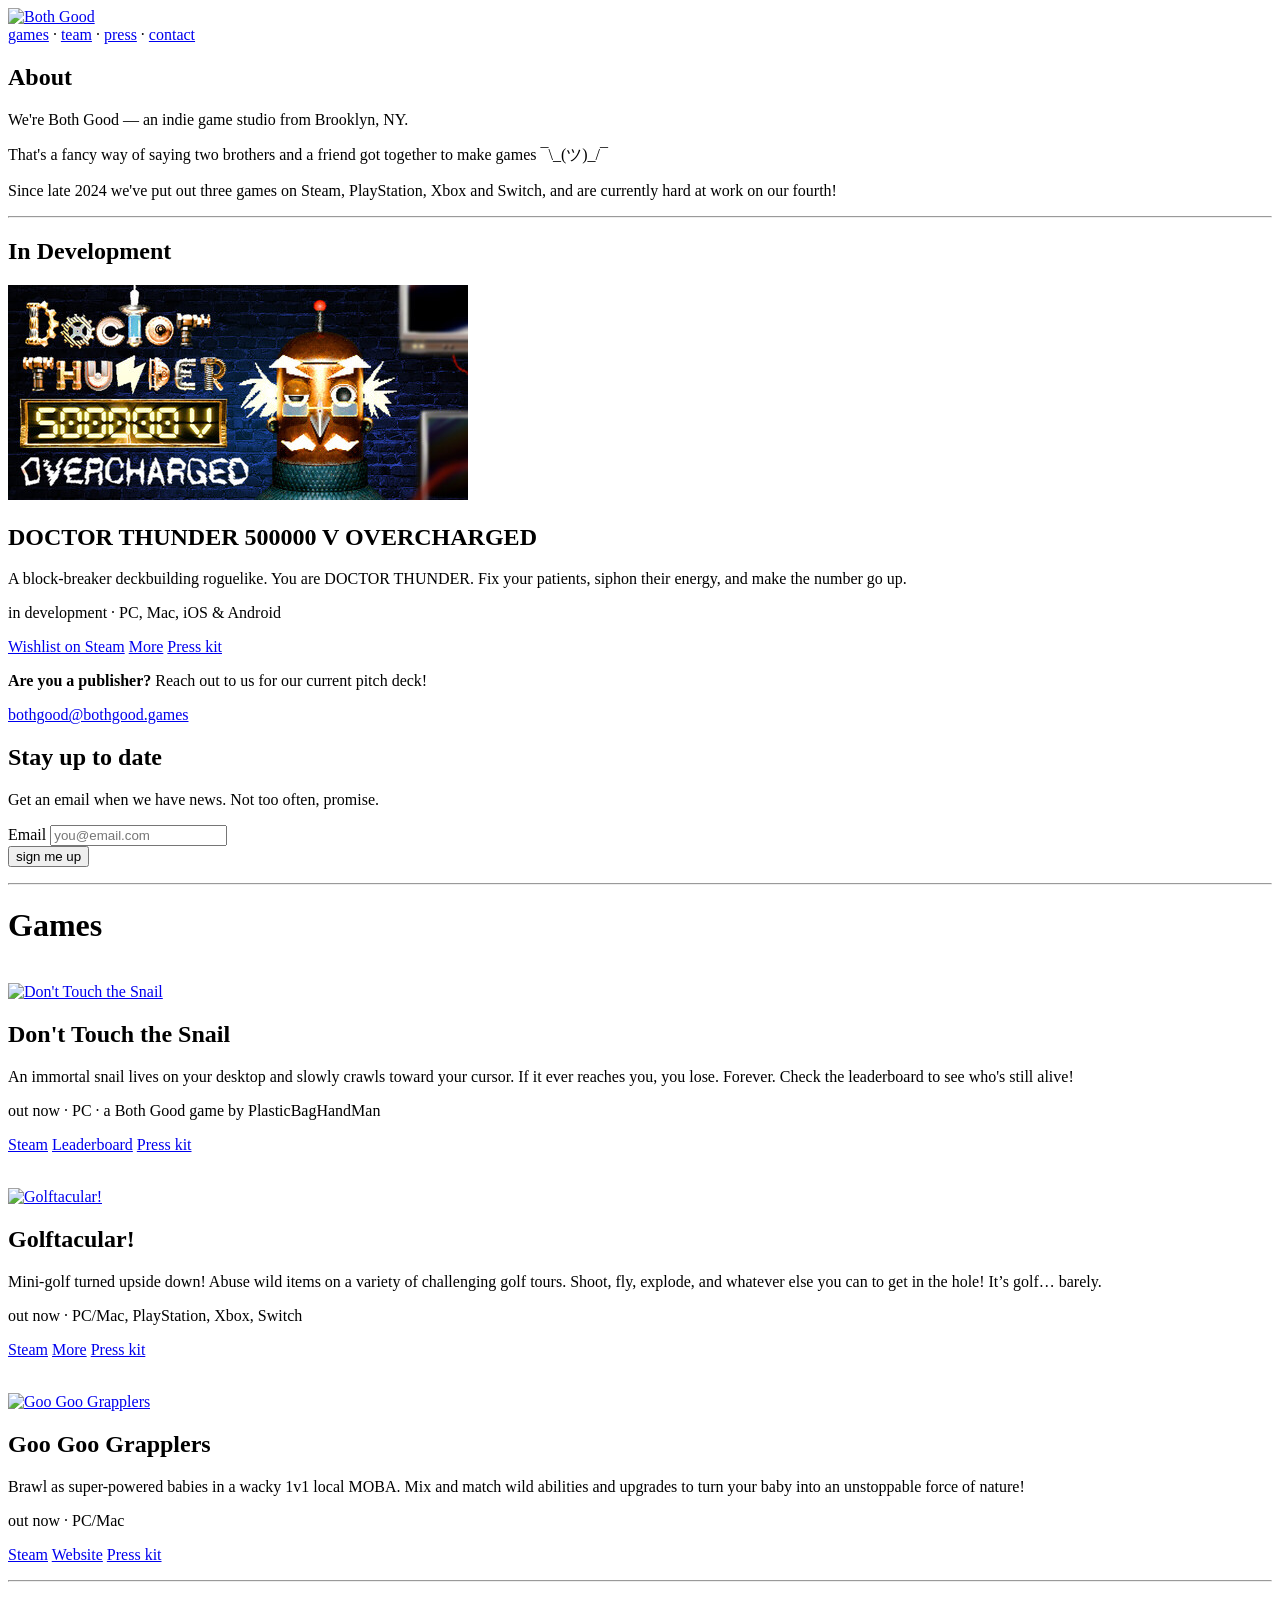
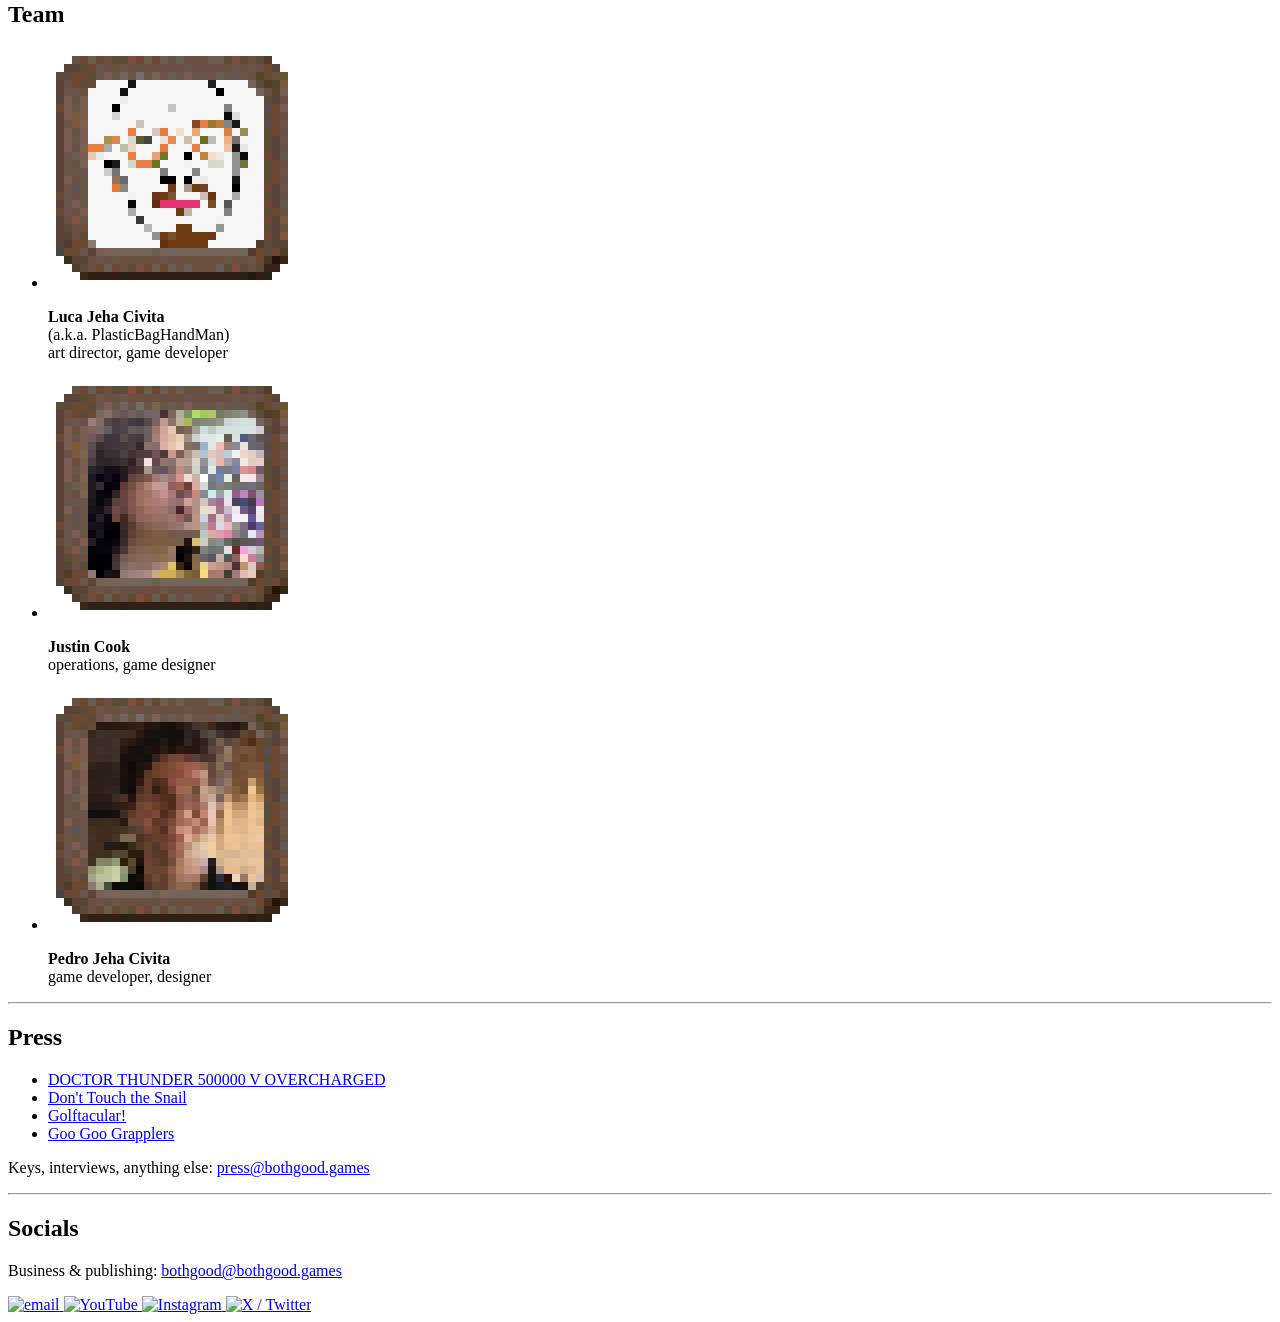
==== index.html @ 051809b6 "Flesh out homepage for publishers - In Development section for DOCTOR THUNDER with publisher pitch d" ====
<!DOCTYPE html>
<html lang="en">
<head>

    <meta charset="UTF-8">
    <meta name="viewport" content="width=device-width, initial-scale=1.0">
    <title>BOTH GOOD</title>
    <meta name="description" content="Both Good is an indie game studio from Brooklyn, NY. Creators of Don&#x27;t Touch the Snail, Golftacular! and Goo Goo Grapplers, now working on DOCTOR THUNDER 500000 V OVERCHARGED.">
    <!-- link preview tags (Discord, Slack, iMessage, X, email...) -->
    <meta property="og:type" content="website">
    <meta property="og:site_name" content="Both Good">
    <meta property="og:title" content="Both Good">
    <meta property="og:description" content="Both Good is an indie game studio from Brooklyn, NY. Creators of Don&#x27;t Touch the Snail, Golftacular! and Goo Goo Grapplers, now working on DOCTOR THUNDER 500000 V OVERCHARGED.">
    <meta property="og:url" content="https://www.bothgood.games/">
    <meta property="og:image" content="https://www.bothgood.games/doctor-thunder/assets/keyart.jpg">
    <meta property="og:image:width" content="1280">
    <meta property="og:image:height" content="720">
    <meta name="twitter:card" content="summary_large_image">
    <link rel="stylesheet" href="style.css?v=4">

    <link rel="preconnect" href="https://fonts.googleapis.com">
    <link rel="preconnect" href="https://fonts.gstatic.com" crossorigin>
    <link href="https://fonts.googleapis.com/css2?family=Barrio&family=Syne+Mono&display=swap" rel="stylesheet">

    <script src="index.js?v=2"></script>
    <script src="jigglyText.js?v=3"></script>
    <script src="signup.js?v=2"></script>

    <link rel="icon" type="image/png" href="/favicon-96x96.png" sizes="96x96" />
    <link rel="icon" type="image/svg+xml" href="/favicon.svg" />
    <link rel="shortcut icon" href="/favicon.ico" />
    <link rel="apple-touch-icon" sizes="180x180" href="/apple-touch-icon.png" />
    <link rel="manifest" href="/site.webmanifest" />
</head>
<body>
    <header>
        <a href="index.html"><img src="imgs/BG logo.png" class="logo" alt="Both Good" draggable="false"></a>
        <nav class="site-nav">
            <a href="#games">games</a> ·
            <a href="#team">team</a> ·
            <a href="#press">press</a> ·
            <a href="#contact">contact</a>
        </nav>
    </header>
    <div class="container">
        <main>
            <section class="about">
                <h1>About</h1>
                <p>We're Both Good — an indie game studio from Brooklyn, NY.</p>
                <p>That's a fancy way of saying two brothers and a friend got together to make games ¯\_(ツ)_/¯</p>
                <p>Since late 2024 we've put out three games on Steam, PlayStation, Xbox and Switch, and are currently hard at work on our fourth!</p>
            </section>

            <hr>

            <!-- ============ IN DEVELOPMENT ============ -->
            <section class="game" id="doctor-thunder">
                <h1>In Development</h1>

                <!-- Using the Steam header for now. For the layered hover effect like the
                     other games, add imgs/DT_Bot.png + imgs/DT_Top.png and use a back/front pair. -->
                <div class="image-stack">
                    <div class="image front">
                        <a href="doctor-thunder/"><img src="imgs/DT_header.jpg" class="wide framed" alt="DOCTOR THUNDER 500000 V OVERCHARGED" draggable="false"></a>
                    </div>
                </div>

                <h2 class="game-title">DOCTOR THUNDER 500000 V OVERCHARGED</h2>
                <p class="game-blurb">
                    A block-breaker deckbuilding roguelike. You are DOCTOR THUNDER.
                    Fix your patients, siphon their energy, and make the number go up.
                </p>
                <p class="game-meta">in development · PC, Mac, iOS &amp; Android</p>
                <p class="links">
                    <a href="https://store.steampowered.com/app/4509940/DOCTOR_THUNDER_500000_V_OVERCHARGED?utm_source=BGwebsite&utm_medium=home">Wishlist on Steam</a>
                    <a href="doctor-thunder/">More</a>
                    <a href="doctor-thunder/presskit.html">Press kit</a>
                </p>

                <div class="note-box">
                    <p><b>Are you a publisher?</b> Reach out to us for our current pitch deck!</p>
                    <p><a href="mailto:bothgood@bothgood.games?subject=DOCTOR%20THUNDER%20pitch%20deck">bothgood@bothgood.games</a></p>
                </div>
            </section>

            <section class="signup-section">
                <h2>Stay up to date</h2>
                <p>Get an email when we have news. Not too often, promise.</p>
                <form class="signup" action="https://assets.mailerlite.com/jsonp/1327539/forms/204511100450899014/subscribe" method="post">
                    <label for="signup-email-home" class="visually-hidden">Email</label>
                    <input id="signup-email-home" type="email" name="fields[email]" placeholder="you@email.com" required autocomplete="email">
                    <div class="captcha-slot"></div>
                    <button type="submit">sign me up</button>
                    <p class="signup-status" aria-live="polite"></p>
                </form>
            </section>

            <hr>

            <!-- ============ GAMES ============ -->
            <h1 id="games">Games</h1>

            <section class="game">
                <div class="image-stack">
                    <div class="image back">
                        <a href="snail/"><img src="imgs/Snail_Bot.png" alt="" draggable="false"></a>
                    </div>
                    <div class="image front">
                        <a href="snail/"><img src="imgs/Snail_Top.png" class="wide" alt="Don't Touch the Snail" draggable="false"></a>
                    </div>
                </div>
                <h2 class="game-title">Don't Touch the Snail</h2>
                <p class="game-blurb">
                    An immortal snail lives on your desktop and slowly crawls toward your
                    cursor. If it ever reaches you, you lose. Forever. Check the leaderboard
                    to see who's still alive!
                </p>
                <p class="game-meta">out now · PC · a Both Good game by PlasticBagHandMan</p>
                <p class="links">
                    <a href="https://store.steampowered.com/app/4149320/Dont_Touch_the_Snail?utm_source=BGwebsite&utm_medium=home">Steam</a>
                    <a href="snail/">Leaderboard</a>
                    <a href="snail/press/">Press kit</a>
                </p>
            </section>

            <section class="game">
                <div class="image-stack">
                    <div class="image back">
                        <a href="golf/"><img src="imgs/Golftacular_Bot.png" alt="" draggable="false"></a>
                    </div>
                    <div class="image front">
                        <a href="golf/"><img src="imgs/Golf_Top.png" alt="Golftacular!" draggable="false"></a>
                    </div>
                </div>
                <h2 class="game-title">Golftacular!</h2>
                <p class="game-blurb">
                    Mini-golf turned upside down! Abuse wild items on a variety of challenging
                    golf tours. Shoot, fly, explode, and whatever else you can to get in the
                    hole! It’s golf… barely.
                </p>
                <p class="game-meta">out now · PC/Mac, PlayStation, Xbox, Switch</p>
                <p class="links">
                    <a href="https://store.steampowered.com/app/3744510/Golftacular?utm_source=BGwebsite&utm_medium=home">Steam</a>
                    <a href="golf/">More</a>
                    <a href="golf/presskit.html">Press kit</a>
                </p>
            </section>

            <section class="game">
                <div class="image-stack">
                    <div class="image back">
                        <a href="https://www.googoograpplers.com/"><img src="imgs/GGG_Bot.png" alt="" draggable="false"></a>
                    </div>
                    <div class="image front">
                        <a href="https://www.googoograpplers.com/"><img src="imgs/GGG_Top.png" alt="Goo Goo Grapplers" draggable="false"></a>
                    </div>
                </div>
                <h2 class="game-title">Goo Goo Grapplers</h2>
                <p class="game-blurb">
                    Brawl as super-powered babies in a wacky 1v1 local MOBA. Mix and match
                    wild abilities and upgrades to turn your baby into an unstoppable force
                    of nature!
                </p>
                <p class="game-meta">out now · PC/Mac</p>
                <p class="links">
                    <a href="https://store.steampowered.com/app/3316660/Goo_Goo_Grapplers?utm_source=BGwebsite&utm_medium=home">Steam</a>
                    <a href="https://www.googoograpplers.com/">Website</a>
                    <a href="https://www.googoograpplers.com/GGG_presskit/presskit">Press kit</a>
                </p>
            </section>

            <hr>

            <!-- ============ TEAM ============ -->
            <section class="team" id="team">
                <h1>Team</h1>
                <ul class="team-list">
                    <li>
                        <img src="imgs/team/luca.png?v=2" alt="Luca Jeha Civita">
                        <p><b>Luca Jeha Civita</b><br><span class="aka">(a.k.a. PlasticBagHandMan)</span><br><span class="aka">art director, game developer</span></p>
                    </li>
                    <li>
                        <img src="imgs/team/jessie.png?v=2" alt="Justin Cook">
                        <p><b>Justin Cook</b><br><span class="aka">operations, game designer</span></p>
                    </li>
                    <li>
                        <img src="imgs/team/pedro.png?v=2" alt="Pedro Jeha Civita">
                        <p><b>Pedro Jeha Civita</b><br><span class="aka">game developer, designer</span></p>
                    </li>
                </ul>

            </section>

            <hr>

            <!-- ============ PRESS ============ -->
            <section class="press" id="press">
                <h1>Press</h1>
                <ul class="plain-list">
                    <li><a href="doctor-thunder/presskit.html">DOCTOR THUNDER 500000 V OVERCHARGED</a></li>
                    <li><a href="snail/press/">Don't Touch the Snail</a></li>
                    <li><a href="golf/presskit.html">Golftacular!</a></li>
                    <li><a href="https://www.googoograpplers.com/GGG_presskit/presskit">Goo Goo Grapplers</a></li>
                </ul>
                <p>Keys, interviews, anything else: <a href="mailto:press@bothgood.games">press@bothgood.games</a></p>
            </section>

            <hr>

            <!-- ============ CONTACT ============ -->
            <section id="contact">
                <h1>Socials</h1>
                <p>Business &amp; publishing: <a href="mailto:bothgood@bothgood.games">bothgood@bothgood.games</a></p>
                <div class="social-icons">
                    <a href="mailto:bothgood@bothgood.games">
                        <img src="imgs/Mail_icon.png" alt="email">
                    </a>
                    <a href="https://www.youtube.com/@BothGoodGames">
                        <img src="imgs/YoutubeIcon.png" alt="YouTube">
                    </a>
                    <a href="https://www.instagram.com/bothgoodgames/">
                        <img src="imgs/igIgon.png" alt="Instagram">
                    </a>
                    <a href="https://www.x.com/BothGoodGames">
                        <img src="imgs/XIcon.png" alt="X / Twitter">
                    </a>
                </div>
            </section>
        </main>
    </div>
</body>
</html>
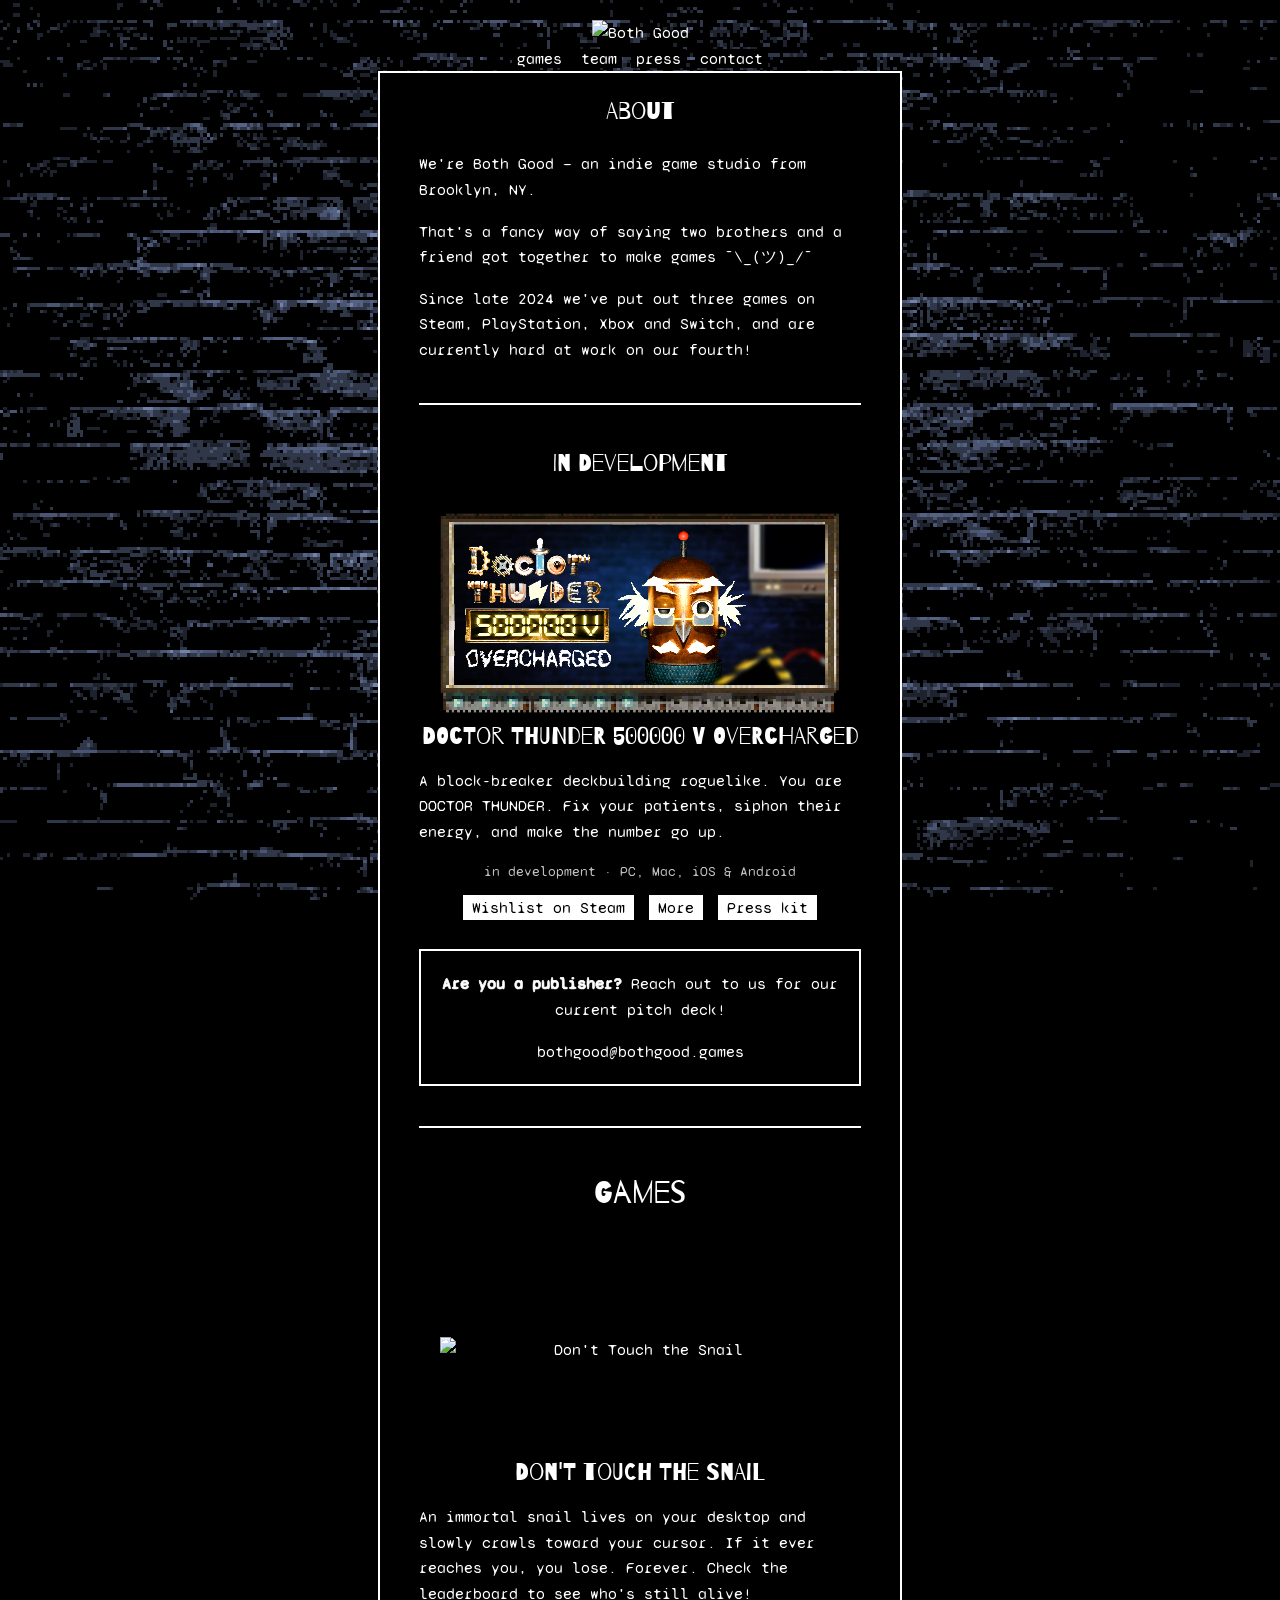
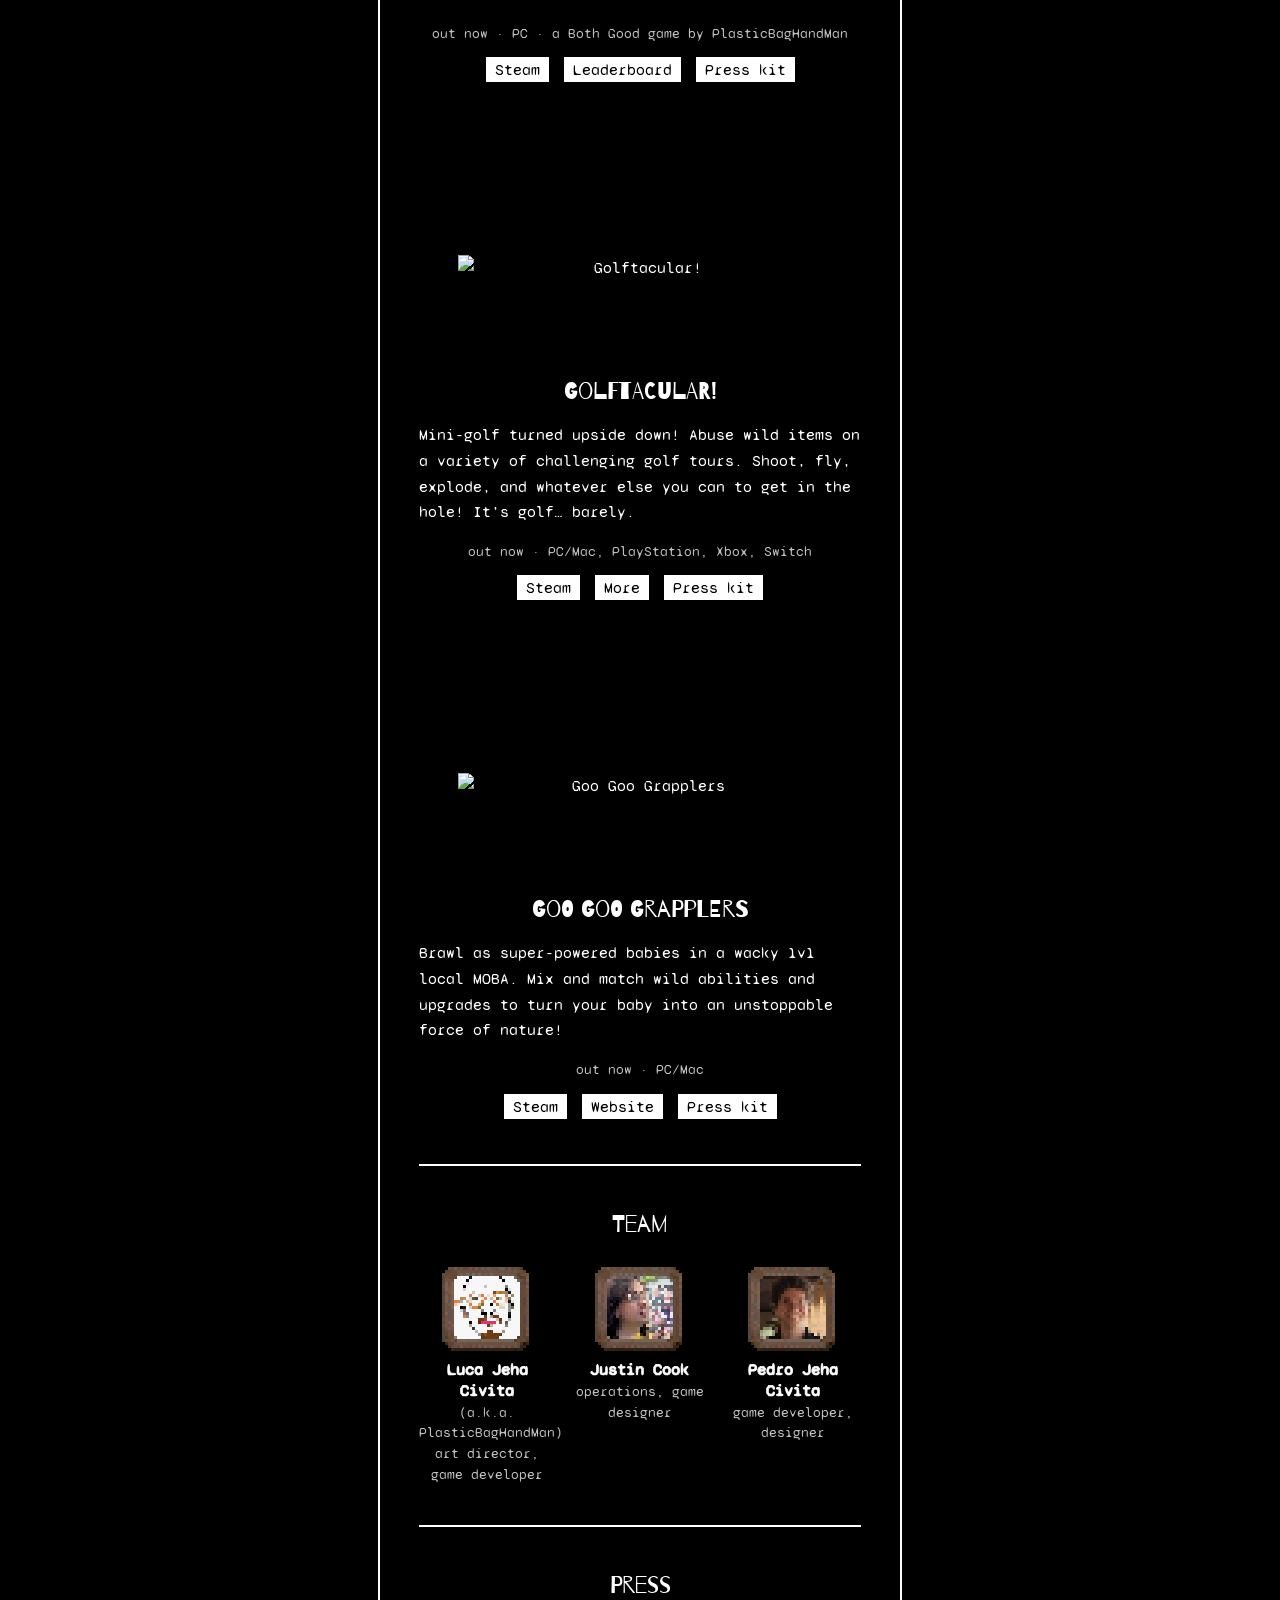
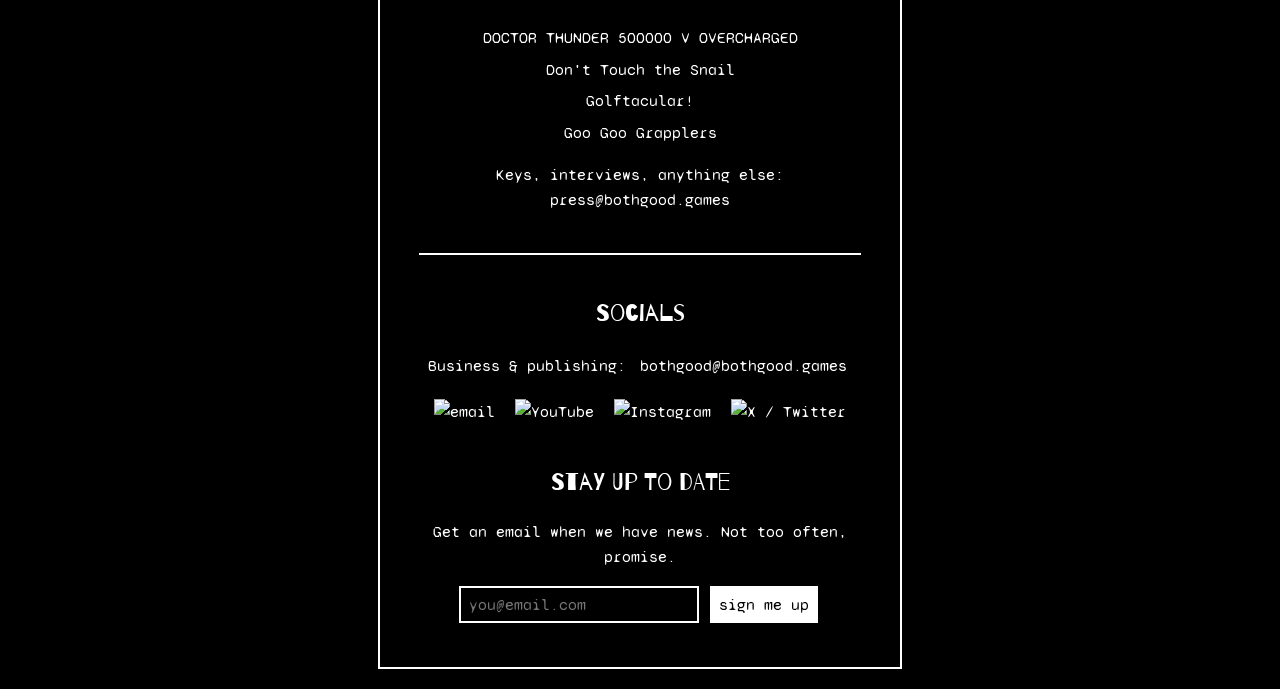
==== commit e49625d2: "Update homepage header, Doctor Thunder widget and signup placement" ====
--- a/index.html
+++ b/index.html
@@ -16,13 +16,14 @@
     <meta property="og:image:width" content="1280">
     <meta property="og:image:height" content="720">
     <meta name="twitter:card" content="summary_large_image">
-    <link rel="stylesheet" href="style.css?v=4">
+    <link rel="stylesheet" href="header.css?v=2">
+    <link rel="stylesheet" href="style.css?v=7">
 
     <link rel="preconnect" href="https://fonts.googleapis.com">
     <link rel="preconnect" href="https://fonts.gstatic.com" crossorigin>
     <link href="https://fonts.googleapis.com/css2?family=Barrio&family=Syne+Mono&display=swap" rel="stylesheet">
 
-    <script src="index.js?v=2"></script>
+    <script src="index.js?v=3"></script>
     <script src="jigglyText.js?v=3"></script>
     <script src="signup.js?v=2"></script>
 
@@ -33,12 +34,12 @@
     <link rel="manifest" href="/site.webmanifest" />
 </head>
 <body>
-    <header>
-        <a href="index.html"><img src="imgs/BG logo.png" class="logo" alt="Both Good" draggable="false"></a>
+    <header class="site-header">
+        <a href="./"><img src="imgs/BG logo.png" class="logo" alt="Both Good" draggable="false"></a>
         <nav class="site-nav">
-            <a href="#games">games</a> ·
-            <a href="#team">team</a> ·
-            <a href="#press">press</a> ·
+            <a href="#games">games</a>
+            <a href="#team">team</a>
+            <a href="#press">press</a>
             <a href="#contact">contact</a>
         </nav>
     </header>
@@ -57,11 +58,13 @@
             <section class="game" id="doctor-thunder">
                 <h1>In Development</h1>
 
-                <!-- Using the Steam header for now. For the layered hover effect like the
-                     other games, add imgs/DT_Bot.png + imgs/DT_Top.png and use a back/front pair. -->
-                <div class="image-stack">
-                    <div class="image front">
-                        <a href="doctor-thunder/"><img src="imgs/DT_header.jpg" class="wide framed" alt="DOCTOR THUNDER 500000 V OVERCHARGED" draggable="false"></a>
+                <div class="image-stack">
+                    <!-- art behind, monitor frame on top -->
+                    <div class="image back">
+                        <a href="doctor-thunder/"><img src="imgs/DT_Top.png" class="wide" alt="DOCTOR THUNDER 500000 V OVERCHARGED" draggable="false"></a>
+                    </div>
+                    <div class="image front">
+                        <a href="doctor-thunder/"><img src="imgs/DT_Bot.png" class="wide" alt="" draggable="false"></a>
                     </div>
                 </div>
 
@@ -81,18 +84,6 @@
                     <p><b>Are you a publisher?</b> Reach out to us for our current pitch deck!</p>
                     <p><a href="mailto:bothgood@bothgood.games?subject=DOCTOR%20THUNDER%20pitch%20deck">bothgood@bothgood.games</a></p>
                 </div>
-            </section>
-
-            <section class="signup-section">
-                <h2>Stay up to date</h2>
-                <p>Get an email when we have news. Not too often, promise.</p>
-                <form class="signup" action="https://assets.mailerlite.com/jsonp/1327539/forms/204511100450899014/subscribe" method="post">
-                    <label for="signup-email-home" class="visually-hidden">Email</label>
-                    <input id="signup-email-home" type="email" name="fields[email]" placeholder="you@email.com" required autocomplete="email">
-                    <div class="captcha-slot"></div>
-                    <button type="submit">sign me up</button>
-                    <p class="signup-status" aria-live="polite"></p>
-                </form>
             </section>
 
             <hr>
@@ -225,6 +216,17 @@
                         <img src="imgs/XIcon.png" alt="X / Twitter">
                     </a>
                 </div>
+                <div class="signup-section">
+                    <h2>Stay up to date</h2>
+                    <p>Get an email when we have news. Not too often, promise.</p>
+                    <form class="signup" action="https://assets.mailerlite.com/jsonp/1327539/forms/204511100450899014/subscribe" method="post">
+                        <label for="signup-email-home" class="visually-hidden">Email</label>
+                        <input id="signup-email-home" type="email" name="fields[email]" placeholder="you@email.com" required autocomplete="email">
+                        <div class="captcha-slot"></div>
+                        <button type="submit">sign me up</button>
+                        <p class="signup-status" aria-live="polite"></p>
+                    </form>
+                </div>
             </section>
         </main>
     </div>
--- a/style.css
+++ b/style.css
@@ -0,0 +1,473 @@
+
+body {
+    font-family: "Syne Mono", monospace;
+    line-height: 1.6;
+    color: white;
+    background-color: black;
+    padding: 20px;
+    text-align: center;
+
+    margin: 0;
+    animation: backgroundChange 2s infinite alternate;
+    background-image: url('imgs/starBg_0.jpg');
+    background-size: cover;
+    background-position: center;
+    background-attachment: fixed;
+    image-rendering: pixelated;
+    image-rendering: crisp-edges;
+    image-rendering: -moz-crisp-edges;
+    image-rendering: -o-crisp-edges;
+}
+
+
+img {
+    image-rendering: pixelated;
+    image-rendering: crisp-edges;
+    image-rendering: -moz-crisp-edges;
+    image-rendering: -o-crisp-edges;
+}
+
+h1, h2 {
+    font-family: "Barrio", serif;
+    font-weight: 400;
+    font-style: normal;
+}
+
+.container {
+    max-width: 520px;
+    min-height: 100%;
+    height: auto;
+    margin: 0 auto;
+    background-color: rgb(0, 0, 0);
+    border: solid white 2px;
+    position: relative;
+    overflow: visible; /* Allow content to bleed out */
+    justify-content: space-between;
+    padding-bottom: 10px;
+}
+
+/* game pages get a bit more room */
+.container.page {
+    max-width: 680px;
+}
+
+main > section,
+main > h1 {
+    width: 85%;
+    margin-left: auto;
+    margin-right: auto;
+}
+
+hr {
+    border: none;
+    border-top: 2px solid white;
+    width: 85%;
+    margin: 40px auto;
+}
+
+/* ---------- game widgets ---------- */
+
+.image-stack {
+    position: relative;
+    width: 400px;
+    max-width: 100%;
+    aspect-ratio: 2 / 1;
+    margin: 30px auto 10px;
+    overflow: visible;
+}
+
+.image {
+    position: absolute;
+    inset: 0;
+    display: flex;
+    justify-content: center;
+    align-items: center;
+}
+
+.image a {
+    display: contents;
+}
+
+.image img {
+    width: 91%;
+    height: auto;
+    transition: transform 0.15s ease-in-out;
+}
+
+.image img.wide {
+    width: 100%;
+}
+
+.image.back  { z-index: 1; }
+.image.front { z-index: 2; }
+
+/* clear gap between one game and the next on the homepage */
+.game + .game {
+    margin-top: 80px;
+}
+
+.game-title {
+    margin: 10px 0 0;
+    line-height: 1.2;
+}
+
+.game-blurb {
+    text-align: left;
+}
+
+.game-meta {
+    font-size: 0.85em;
+    opacity: 0.75;
+    margin: 0;
+}
+
+.links {
+    margin-top: 8px;
+    line-height: 2.2;
+}
+
+/* link rows: white highlight with black text, inverts on hover */
+.links a,
+.signup button {
+    font: inherit;
+    color: black;
+    background: white;
+    border: 2px solid white;
+    padding: 1px 7px;
+    margin: 0 3px;
+    text-decoration: none;
+    white-space: nowrap;
+    cursor: pointer;
+}
+
+.links a:hover,
+.signup button:hover {
+    color: white;
+    background: black;
+}
+
+.note-box {
+    border: 2px solid white;
+    padding: 4px 14px;
+    margin: 24px 0 8px;
+}
+
+.placeholder {
+    display: flex;
+    justify-content: center;
+    align-items: center;
+    border: 2px dashed white;
+    color: white;
+    text-decoration: none;
+    opacity: 0.7;
+}
+
+.widget-placeholder {
+    width: 364px;
+    max-width: 100%;
+    aspect-ratio: 2 / 1;
+    margin: 30px auto 10px;
+}
+
+/* ---------- about / text ---------- */
+
+.about h1 {
+    text-align: center;
+}
+
+.about p {
+    text-align: left;
+}
+
+/* text links: orange buttons (colour set in header.css): orange text and outline on black.
+   On hover they fill orange with black text. */
+a {
+    color: var(--link);
+    background: black;
+    border: 2px solid var(--link);
+    padding: 0 5px;
+    text-decoration: none;
+    -webkit-box-decoration-break: clone;
+    box-decoration-break: clone; /* keeps the box tidy if a link wraps */
+}
+
+a:hover {
+    color: black;
+    background: var(--link);
+}
+
+/* image links (game widgets, social icons, logo) stay plain */
+a:has(> img),
+a:has(> img):hover {
+    background: none;
+    border: none;
+    padding: 0;
+}
+
+.plain-list {
+    list-style: none;
+    padding: 0;
+}
+
+.plain-list li {
+    margin: 6px 0;
+}
+
+/* ---------- signup ---------- */
+
+.signup-section h2 {
+    margin-bottom: 0;
+}
+
+.signup {
+    display: flex;
+    flex-wrap: wrap;
+    justify-content: center;
+    gap: 8px;
+}
+
+.signup input[type="email"] {
+    font: inherit;
+    color: white;
+    background: black;
+    border: 2px solid white;
+    padding: 4px 8px;
+    width: 220px;
+    max-width: 100%;
+}
+
+.signup-status {
+    flex-basis: 100%;
+    margin: 0;
+    min-height: 1.6em;
+}
+
+.visually-hidden {
+    position: absolute;
+    width: 1px;
+    height: 1px;
+    overflow: hidden;
+    clip: rect(0 0 0 0);
+}
+
+/* ---------- team ---------- */
+
+.team-list {
+    list-style: none;
+    padding: 0;
+    display: grid;
+    grid-template-columns: repeat(auto-fit, minmax(130px, 1fr));
+    gap: 16px;
+}
+
+.team-list li p {
+    margin: 6px 0 0;
+    line-height: 1.3;
+}
+
+/* portraits come with their own pixel frame */
+.team-list img {
+    display: block;
+    width: 96px;
+    height: auto;
+    margin: 0 auto;
+}
+
+/* ---------- game pages ---------- */
+
+.key-art {
+    width: 100%;
+    height: auto;
+    display: block;
+    margin: 10px 0;
+}
+
+.key-art.placeholder {
+    aspect-ratio: 2 / 1;
+}
+
+.page-section {
+    text-align: left;
+}
+
+.page-section h2 {
+    text-align: center;
+}
+
+.page-section ul {
+    padding-left: 20px;
+}
+
+.trailer {
+    width: 100%;
+    aspect-ratio: 16 / 9;
+    border: 2px solid white;
+    display: block;
+}
+
+.trailer.placeholder {
+    border-style: dashed;
+}
+
+/* screenshots / 3D key art are not pixel art, so scale them smoothly */
+.key-art,
+.shots img {
+    image-rendering: auto;
+}
+
+.shots {
+    display: grid;
+    grid-template-columns: 1fr 1fr;
+    gap: 8px;
+}
+
+.shots img,
+.shots .placeholder {
+    width: 100%;
+    height: auto;
+    aspect-ratio: 16 / 9;
+    object-fit: cover;
+    display: block;
+}
+
+.facts {
+    display: grid;
+    grid-template-columns: max-content 1fr;
+    gap: 2px 14px;
+    margin: 0;
+}
+
+.facts dt {
+    opacity: 0.75;
+}
+
+.facts dd {
+    margin: 0;
+}
+
+/* ---------- socials ---------- */
+
+.coming-soon {
+    margin-top: auto;
+    padding-bottom: 20px;
+    text-align: center;
+}
+
+.social-icons {
+    display: flex;
+    justify-content: center;
+    gap: 20px;
+    margin-top: 20px;
+    margin-bottom: 20px;
+}
+.social-icons a {
+    text-decoration: none;
+}
+.social-icons img {
+    width: 35px;
+    height: 35px;
+    transition: transform 0.15s ease-in-out;
+}
+.social-icons img:hover {
+    transform: scale(1.1);
+}
+
+@keyframes jiggle {
+    0% { transform: translateY(0); }
+    25% { transform: translateY(-1px); }
+    50% { transform: translateY(1px); }
+    75% { transform: translateY(-1px); }
+    100% { transform: translateY(0); }
+}
+
+.jiggly {
+    display: inline-block;
+    animation: jiggle 3s infinite ease-in-out;
+}
+
+.jiggly:nth-child(odd) {
+    animation-delay: 0.75s;
+}
+
+.jiggly:nth-child(even) {
+    animation-delay: 0.5s;
+}
+
+@media (max-width: 480px) {
+    body {
+        padding: 16px;
+    }
+    main > section,
+    main > h1,
+    hr {
+        width: 90%;
+    }
+    .shots {
+        grid-template-columns: 1fr;
+    }
+}
+
+/* placeholders keep their centered label even when sized like media */
+.placeholder.key-art,
+.placeholder.trailer,
+.shots .placeholder {
+    display: flex;
+}
+
+.captcha-slot {
+    flex-basis: 100%;
+    display: flex;
+    justify-content: center;
+}
+
+.captcha-slot:empty {
+    display: none;
+}
+
+/* ---------- team portraits + single-image widget ---------- */
+
+.aka {
+    font-size: 0.85em;
+    opacity: 0.75;
+}
+
+.image img.framed {
+    border: 2px solid white;
+    box-sizing: border-box;
+}
+
+.image img.framed {
+    image-rendering: auto;
+}
+
+
+
+/* game logo used in place of a text heading */
+.logo-heading {
+    margin: 10px 0 20px;
+}
+.game-logo {
+    display: block;
+    width: 80%;
+    max-width: 440px;
+    height: auto;
+    margin: 0 auto;
+    image-rendering: auto;
+}
+
+/* Syne Mono only ships one weight, so the browser's fake bold barely shows.
+   A thin stroke in the text colour makes bold actually read as bold. */
+b, strong {
+    -webkit-text-stroke: 0.7px currentColor;
+}
+
+/* signup sits at the bottom of the contact section */
+#contact .signup-section {
+    margin-top: 40px;
+}
+
+/* ===== BACKGROUND TEST: brick wall instead of the stars =====
+   To go back to stars, delete this block. */
+body {
+    background-image: url('imgs/brickBg.png');
+}
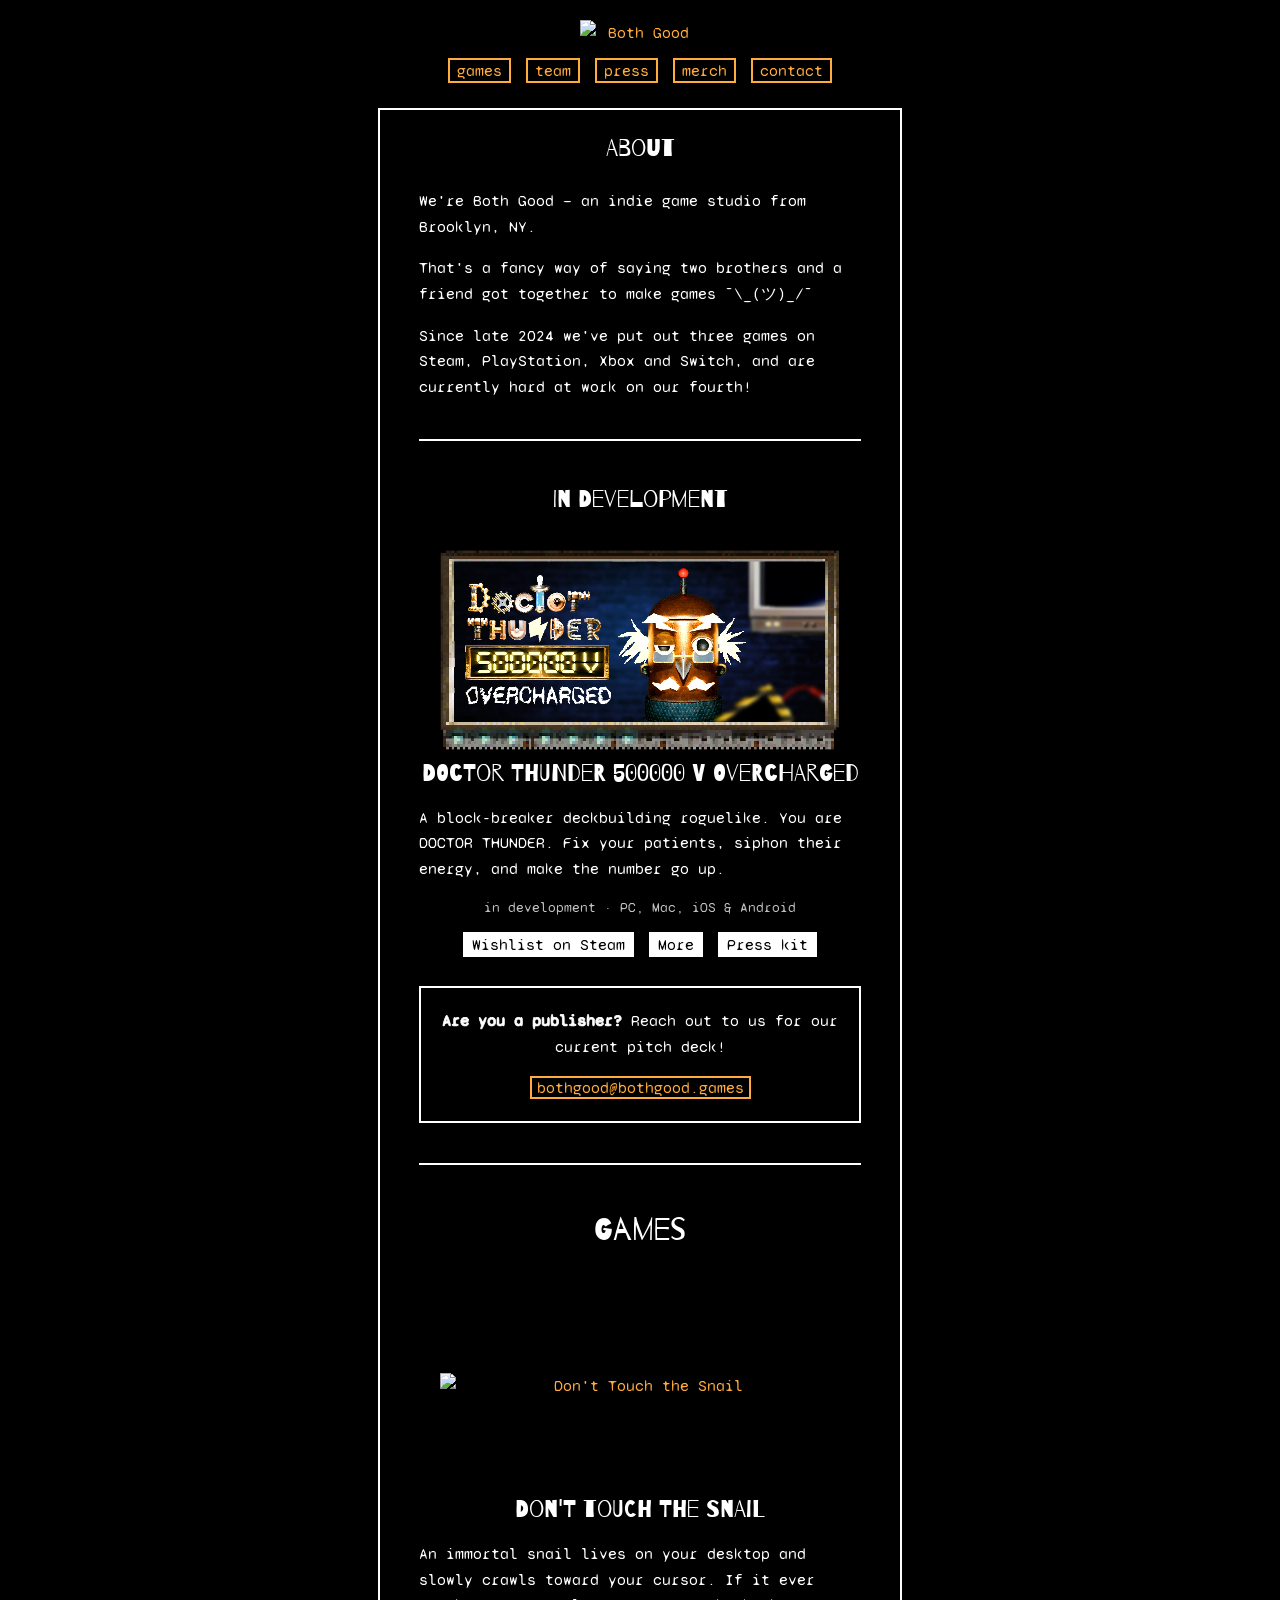
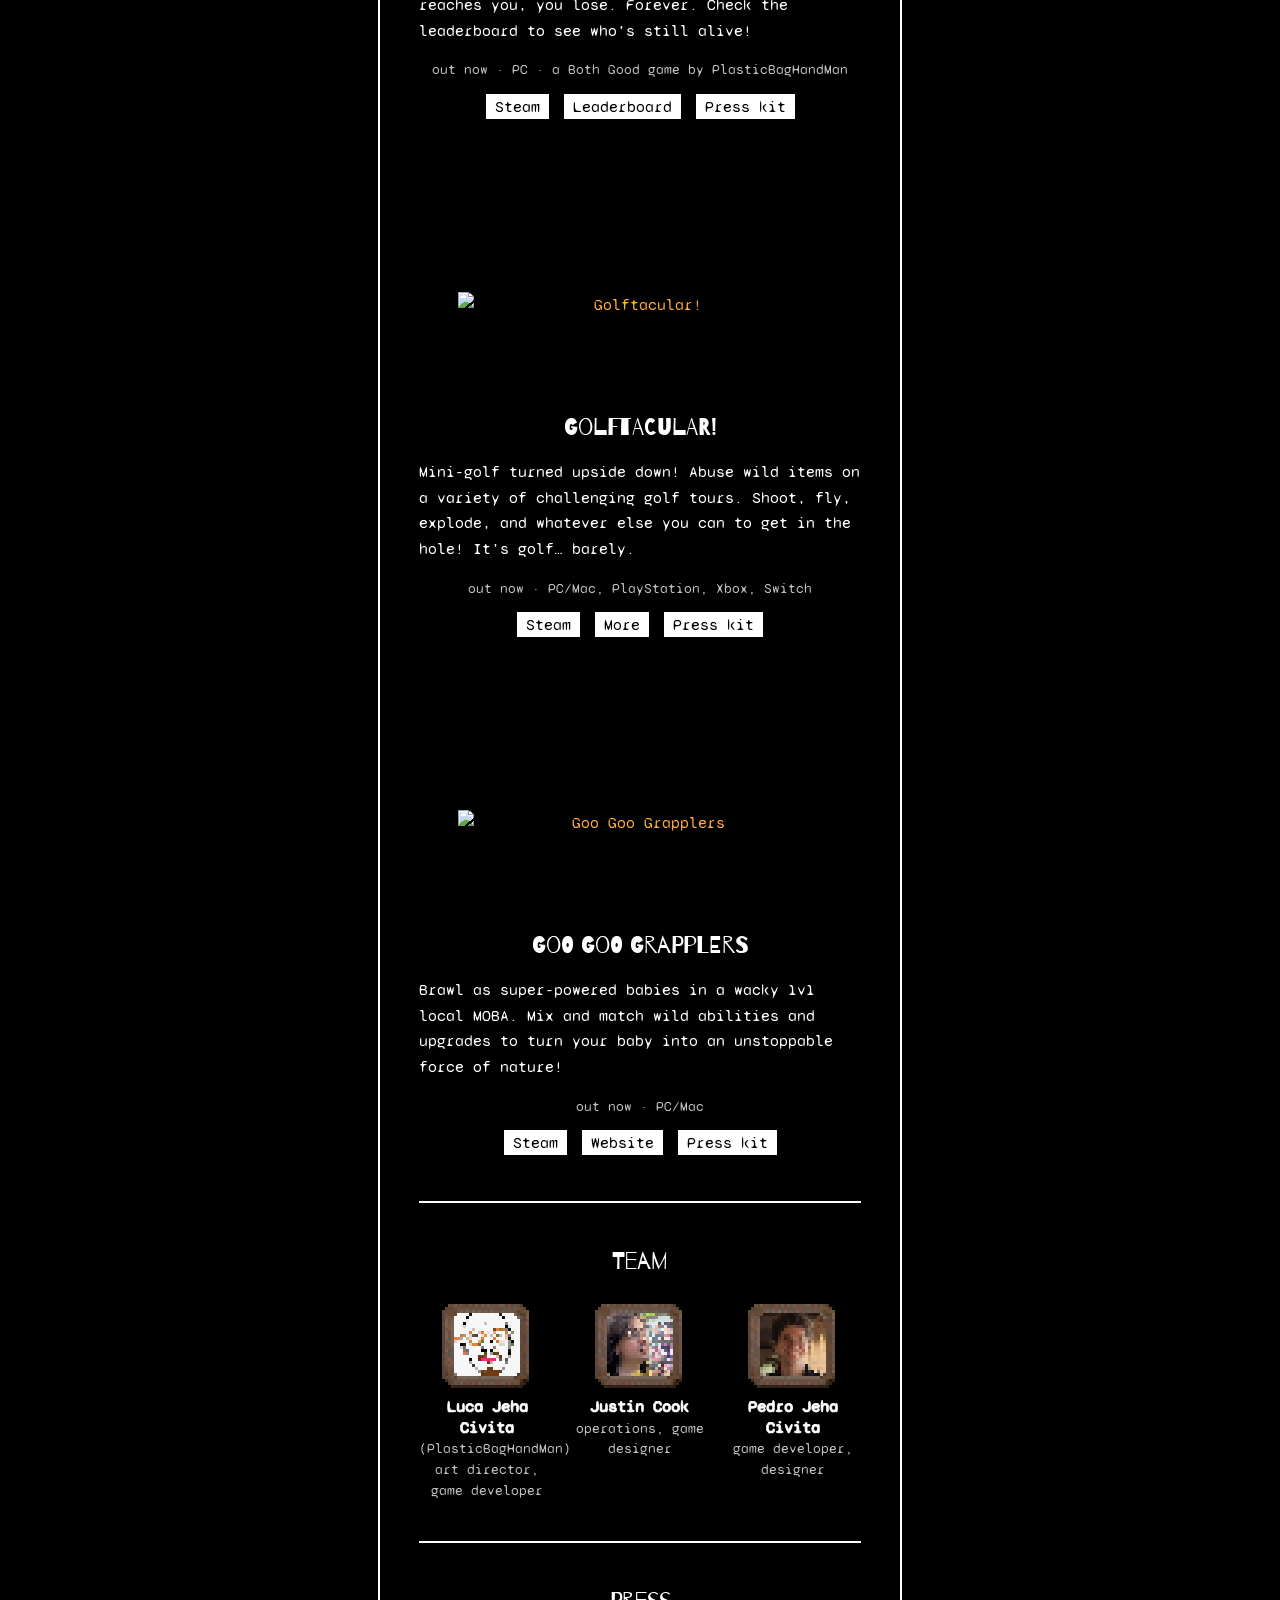
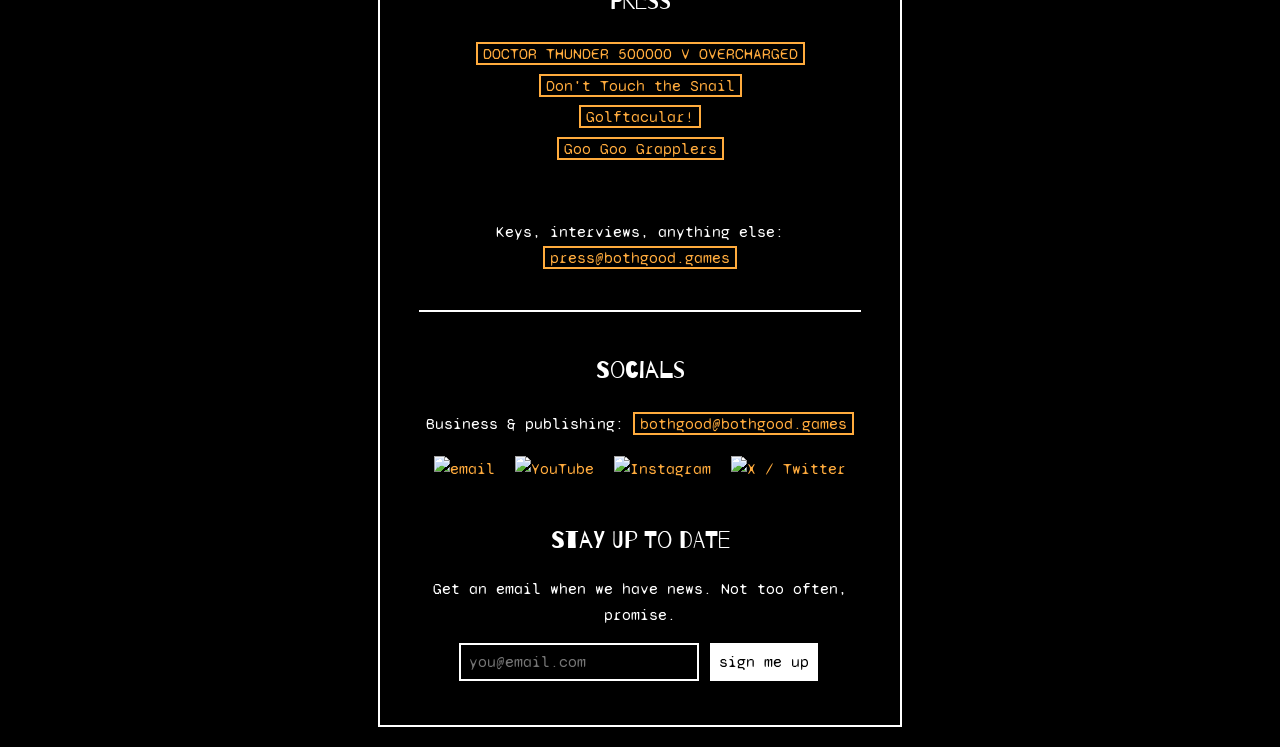
==== commit 6bf8f1b4: "Tweak homepage team alias and press spacing" ====
--- a/index.html
+++ b/index.html
@@ -12,12 +12,12 @@
     <meta property="og:title" content="Both Good">
     <meta property="og:description" content="Both Good is an indie game studio from Brooklyn, NY. Creators of Don&#x27;t Touch the Snail, Golftacular! and Goo Goo Grapplers, now working on DOCTOR THUNDER 500000 V OVERCHARGED.">
     <meta property="og:url" content="https://www.bothgood.games/">
-    <meta property="og:image" content="https://www.bothgood.games/doctor-thunder/assets/keyart.jpg">
+    <meta property="og:image" content="https://www.bothgood.games/doctor-thunder/assets/keyart.jpg?v=3">
     <meta property="og:image:width" content="1280">
     <meta property="og:image:height" content="720">
     <meta name="twitter:card" content="summary_large_image">
     <link rel="stylesheet" href="header.css?v=2">
-    <link rel="stylesheet" href="style.css?v=7">
+    <link rel="stylesheet" href="style.css?v=10">
 
     <link rel="preconnect" href="https://fonts.googleapis.com">
     <link rel="preconnect" href="https://fonts.gstatic.com" crossorigin>
@@ -40,6 +40,7 @@
             <a href="#games">games</a>
             <a href="#team">team</a>
             <a href="#press">press</a>
+            <a href="https://shop.bothgood.games" target="_blank" rel="noopener">merch</a>
             <a href="#contact">contact</a>
         </nav>
     </header>
@@ -168,7 +169,7 @@
                 <ul class="team-list">
                     <li>
                         <img src="imgs/team/luca.png?v=2" alt="Luca Jeha Civita">
-                        <p><b>Luca Jeha Civita</b><br><span class="aka">(a.k.a. PlasticBagHandMan)</span><br><span class="aka">art director, game developer</span></p>
+                        <p><b>Luca Jeha Civita</b><br><span class="aka">(PlasticBagHandMan)</span><br><span class="aka">art director, game developer</span></p>
                     </li>
                     <li>
                         <img src="imgs/team/jessie.png?v=2" alt="Justin Cook">
@@ -193,6 +194,7 @@
                     <li><a href="golf/presskit.html">Golftacular!</a></li>
                     <li><a href="https://www.googoograpplers.com/GGG_presskit/presskit">Goo Goo Grapplers</a></li>
                 </ul>
+                <br>
                 <p>Keys, interviews, anything else: <a href="mailto:press@bothgood.games">press@bothgood.games</a></p>
             </section>
 
--- a/header.css
+++ b/header.css
@@ -0,0 +1,52 @@
+/* Shared top-of-page header (Both Good logo + orange button nav).
+   Loaded by the homepage, the game pages and the DT / Golftacular press kits,
+   so they all look the same even though the press kits use PressStyle.css. */
+
+:root {
+    --link: #ffab3d; /* orange, to match the DOCTOR THUNDER logo */
+}
+
+.site-header {
+    text-align: center;
+    margin: 0 0 18px;
+}
+
+.site-header .logo {
+    display: block;
+    width: 200px;
+    max-width: 60%;
+    height: auto;
+    margin: 0 auto;
+    image-rendering: pixelated;
+}
+
+.site-header > a,
+.site-header > a:hover {
+    display: inline-block;
+    background: none;
+    border: none;
+    padding: 0;
+}
+
+.site-nav {
+    font-family: "Syne Mono", monospace;
+    font-size: 16px;
+    line-height: 2.4;
+    margin: 6px 0 0;
+}
+
+/* orange buttons: orange text and outline on black, fills orange with black text on hover */
+.site-nav a {
+    color: var(--link);
+    background: black;
+    border: 2px solid var(--link);
+    padding: 1px 7px;
+    margin: 0 3px;
+    text-decoration: none;
+    white-space: nowrap;
+}
+
+.site-nav a:hover {
+    color: black;
+    background: var(--link);
+}
--- a/style.css
+++ b/style.css
@@ -465,9 +465,3 @@
 #contact .signup-section {
     margin-top: 40px;
 }
-
-/* ===== BACKGROUND TEST: brick wall instead of the stars =====
-   To go back to stars, delete this block. */
-body {
-    background-image: url('imgs/brickBg.png');
-}
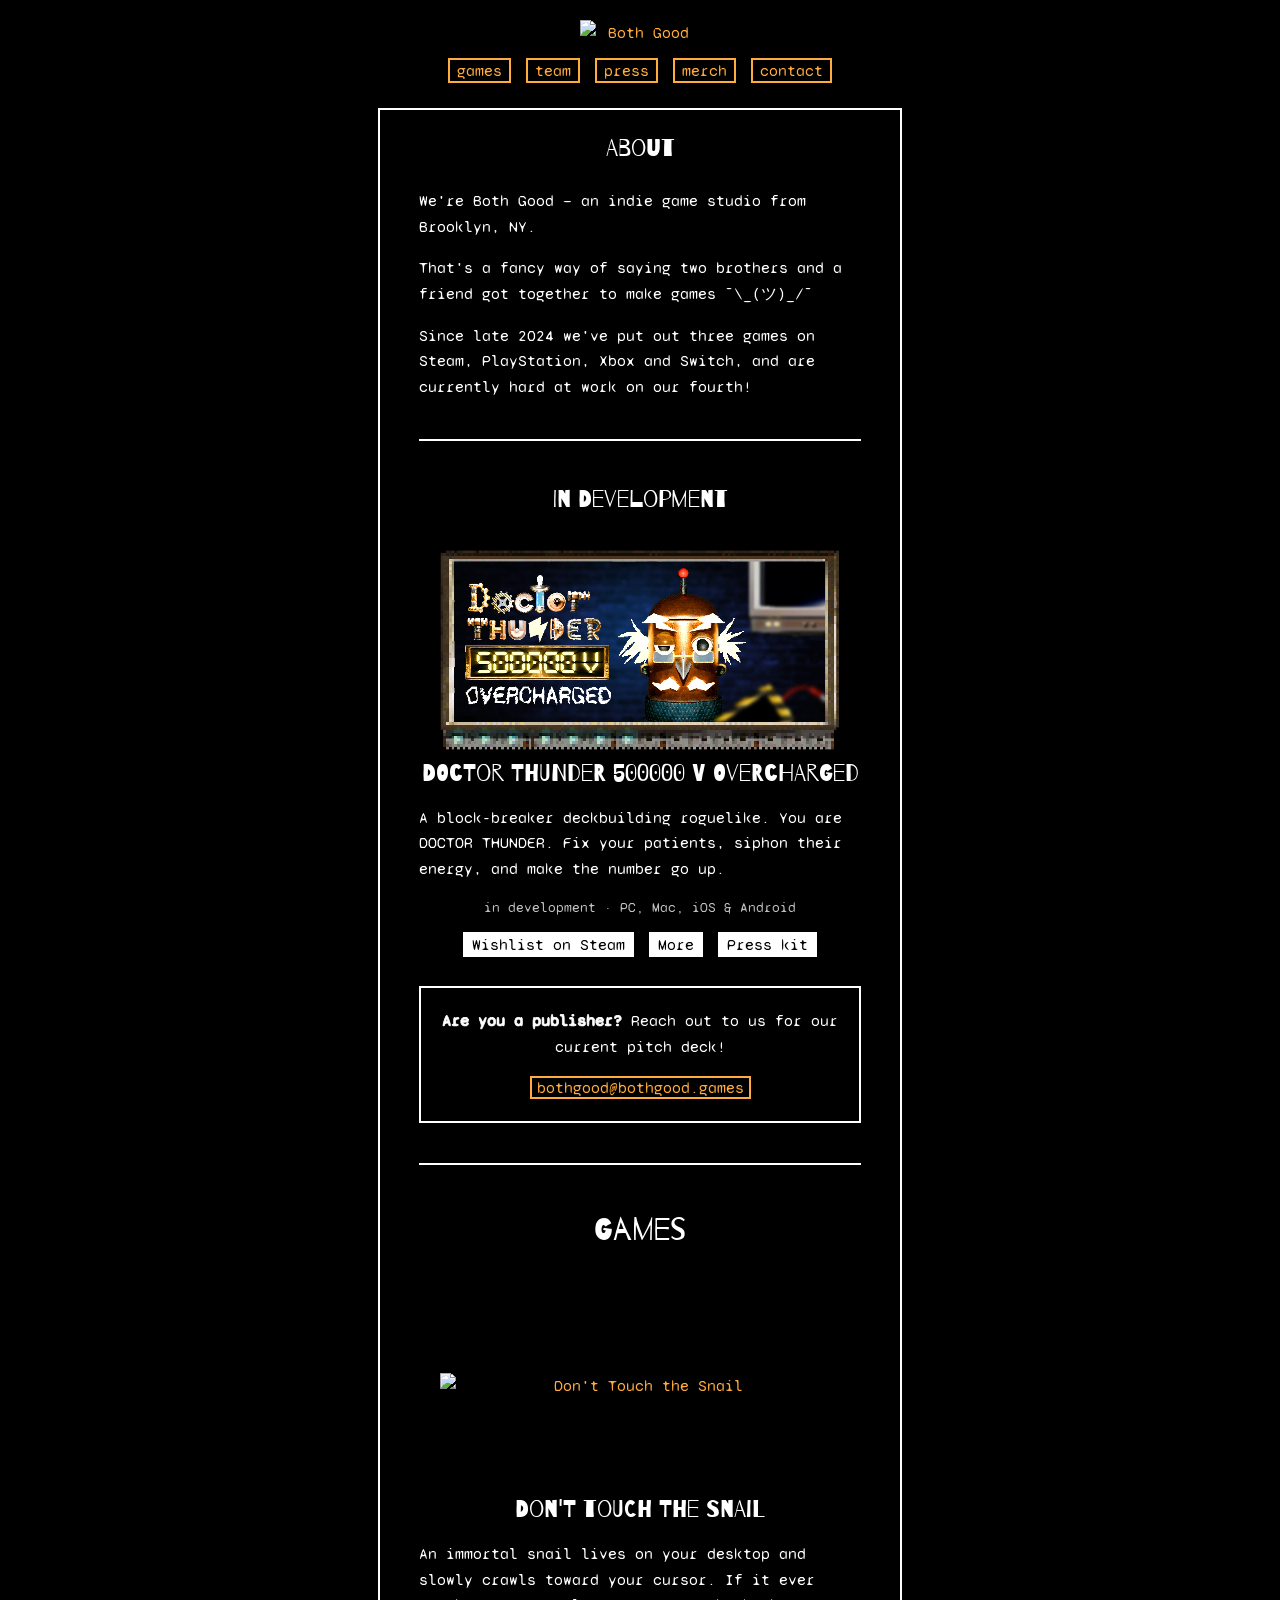
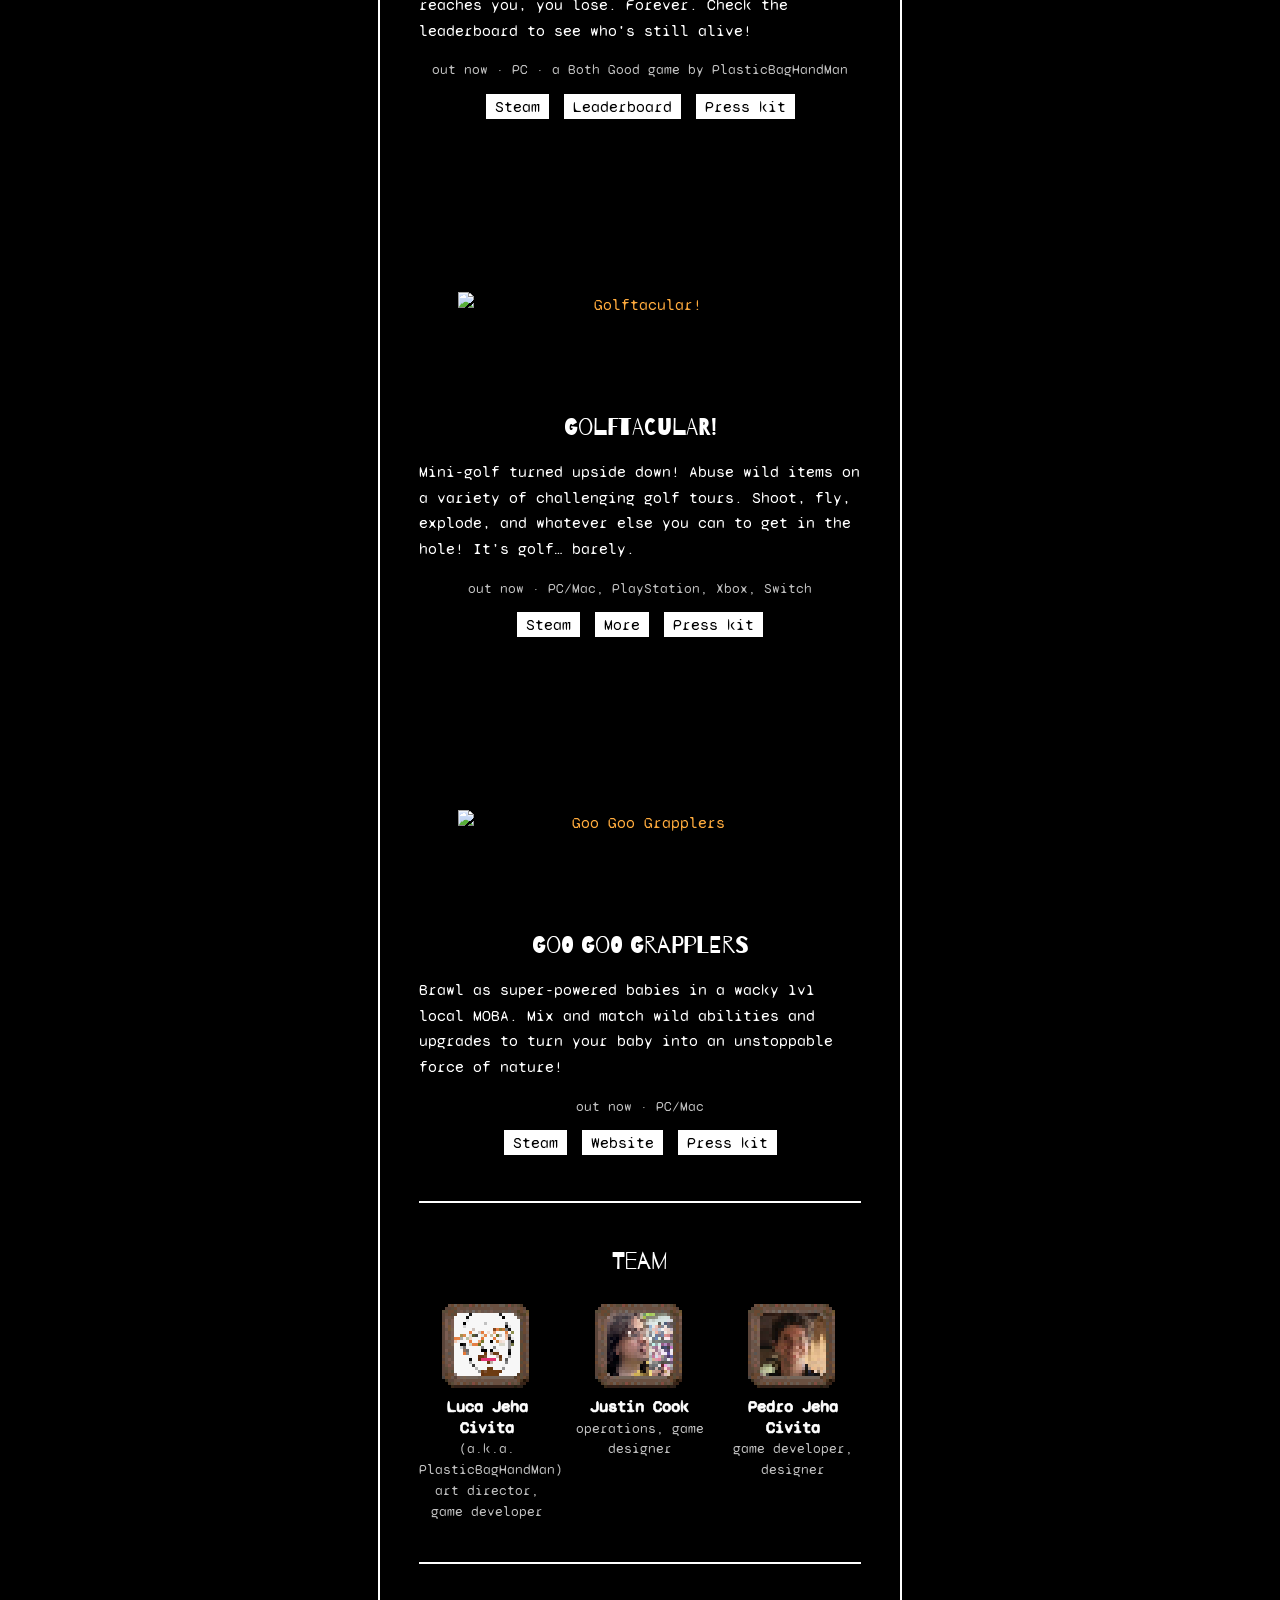
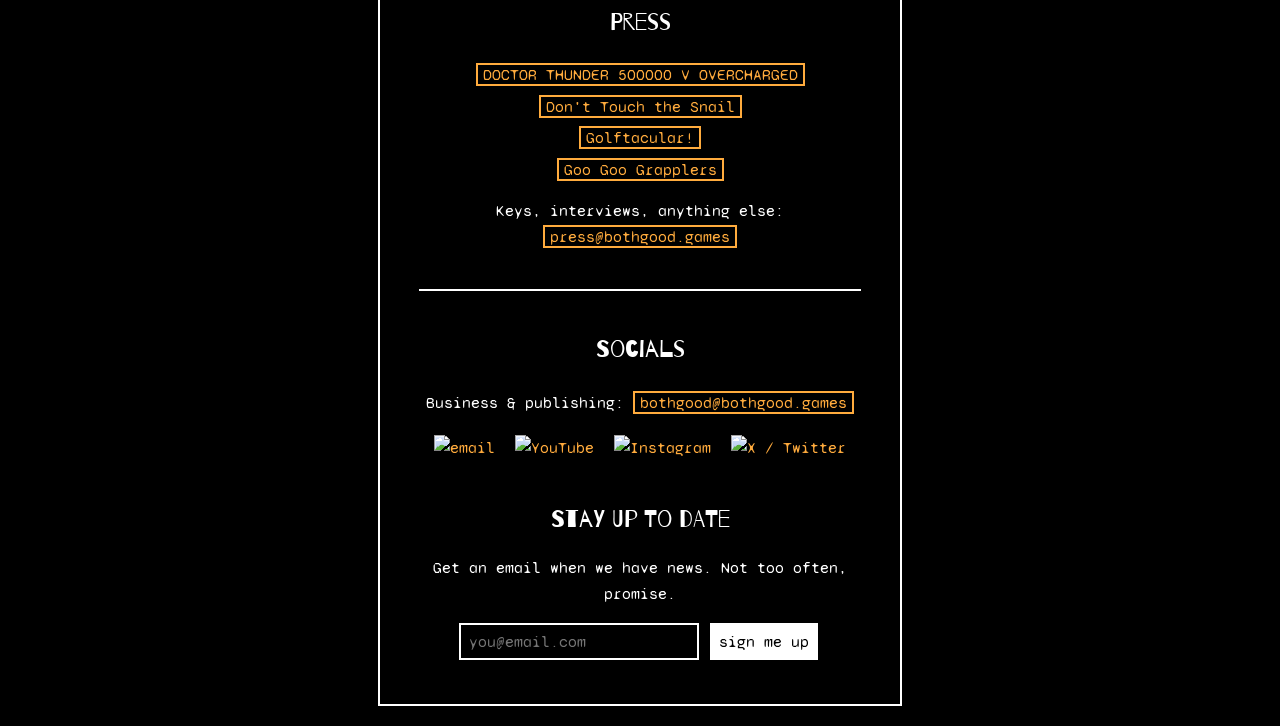
==== commit 62ca2d38: "Add merch link to homepage and game page nav" ====
--- a/index.html
+++ b/index.html
@@ -169,7 +169,7 @@
                 <ul class="team-list">
                     <li>
                         <img src="imgs/team/luca.png?v=2" alt="Luca Jeha Civita">
-                        <p><b>Luca Jeha Civita</b><br><span class="aka">(PlasticBagHandMan)</span><br><span class="aka">art director, game developer</span></p>
+                        <p><b>Luca Jeha Civita</b><br><span class="aka">(a.k.a. PlasticBagHandMan)</span><br><span class="aka">art director, game developer</span></p>
                     </li>
                     <li>
                         <img src="imgs/team/jessie.png?v=2" alt="Justin Cook">
@@ -194,7 +194,6 @@
                     <li><a href="golf/presskit.html">Golftacular!</a></li>
                     <li><a href="https://www.googoograpplers.com/GGG_presskit/presskit">Goo Goo Grapplers</a></li>
                 </ul>
-                <br>
                 <p>Keys, interviews, anything else: <a href="mailto:press@bothgood.games">press@bothgood.games</a></p>
             </section>
 
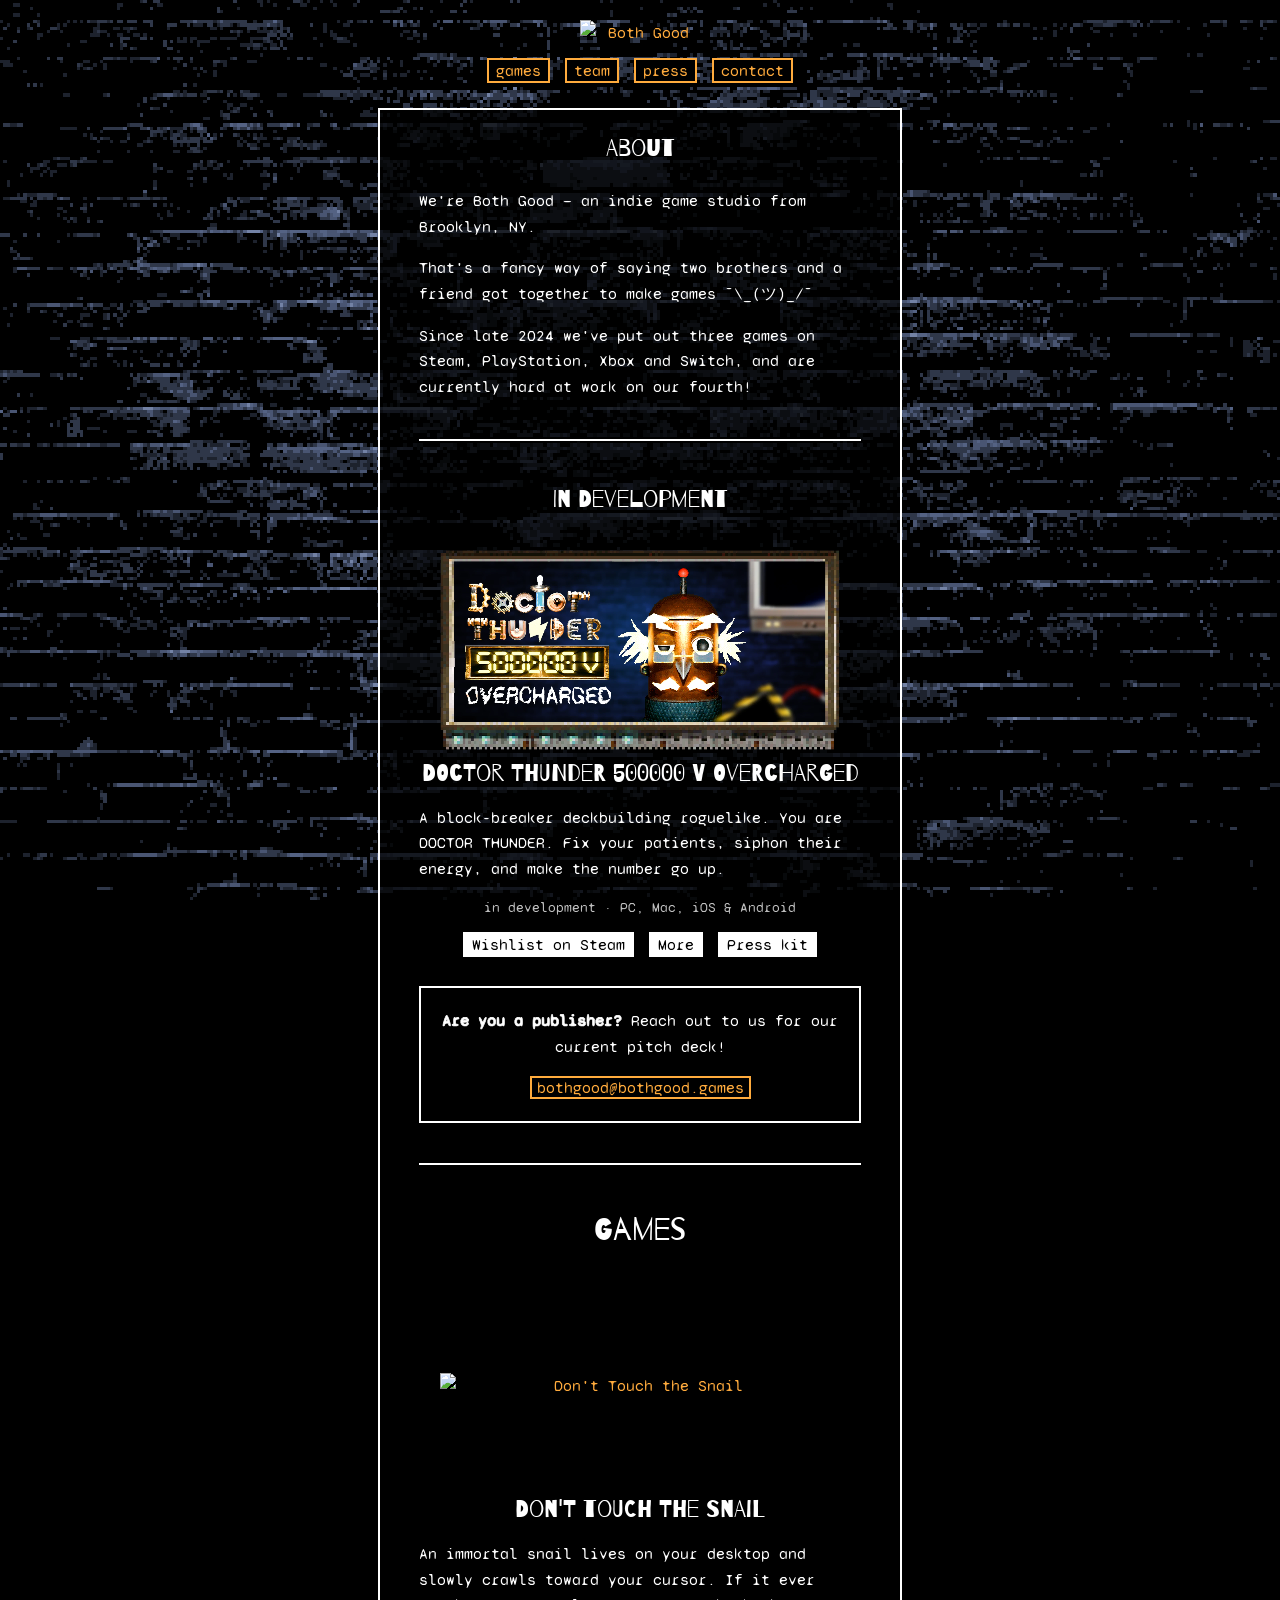
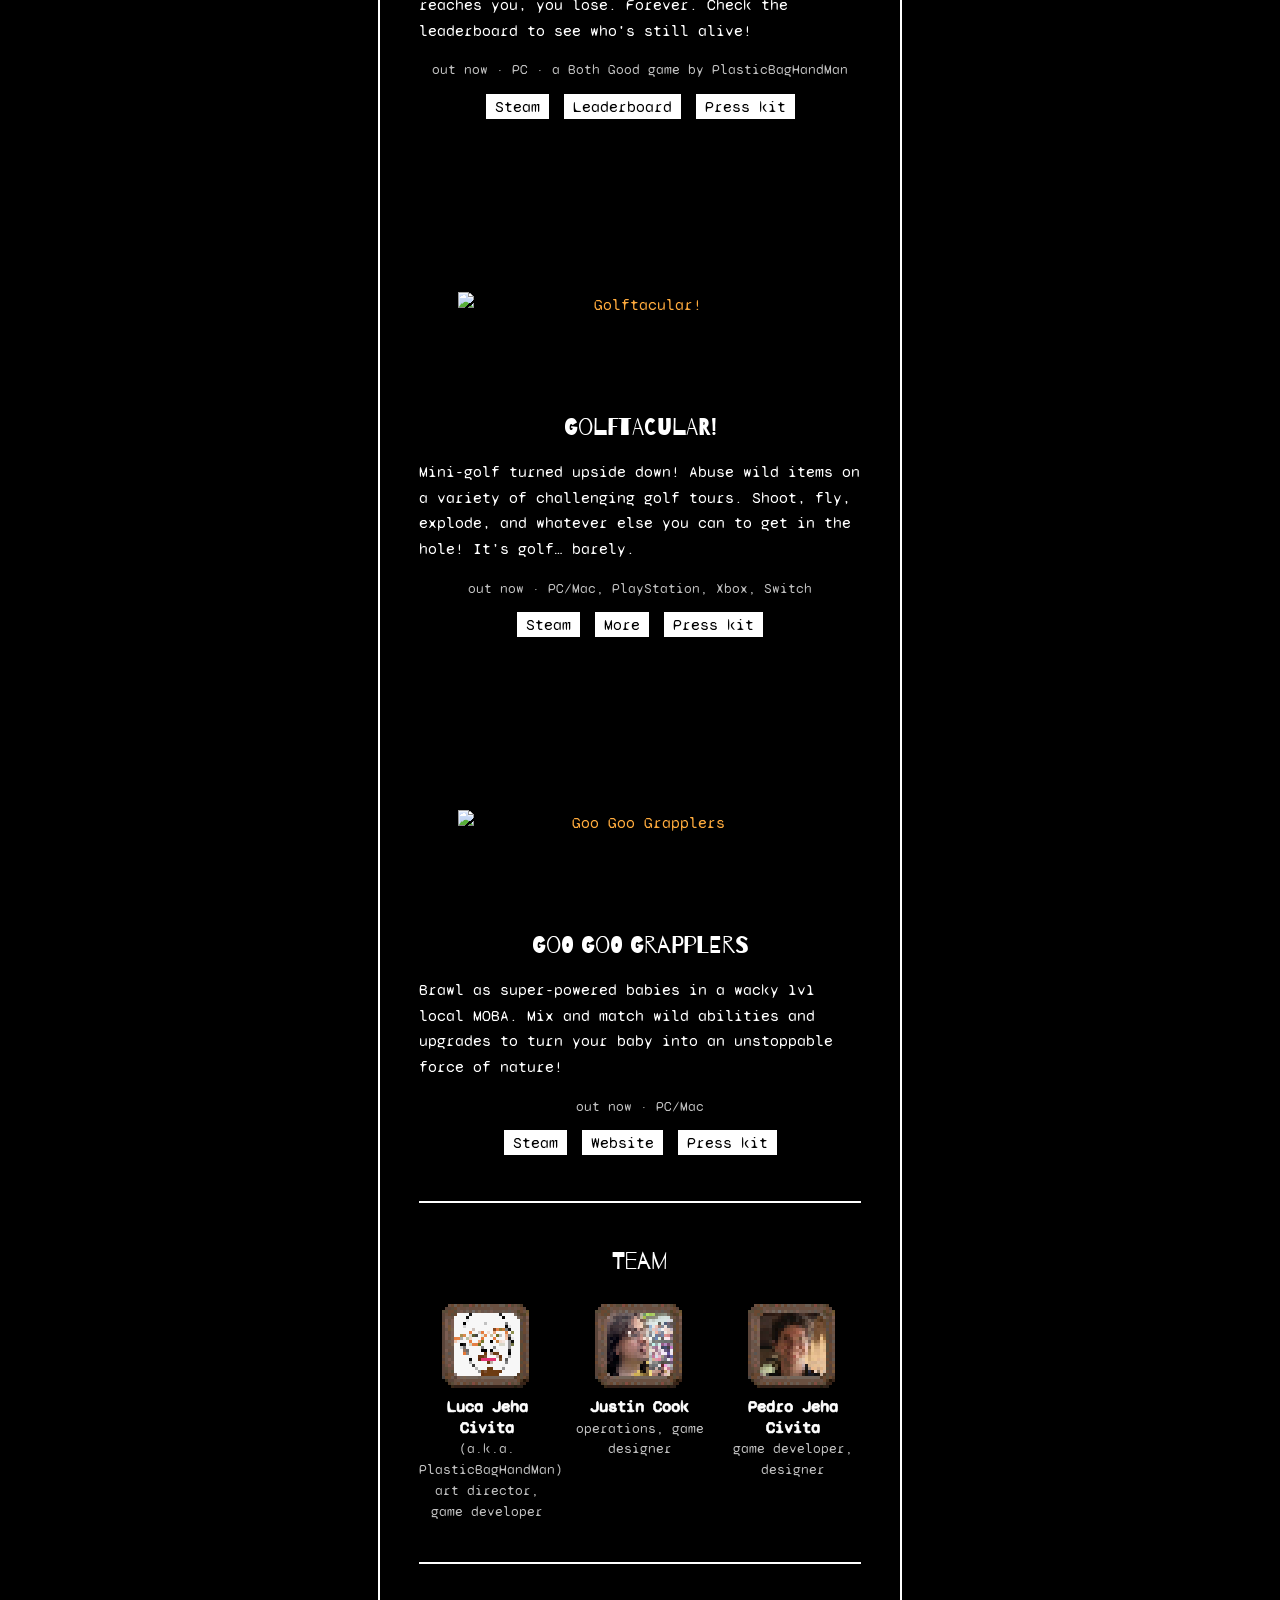
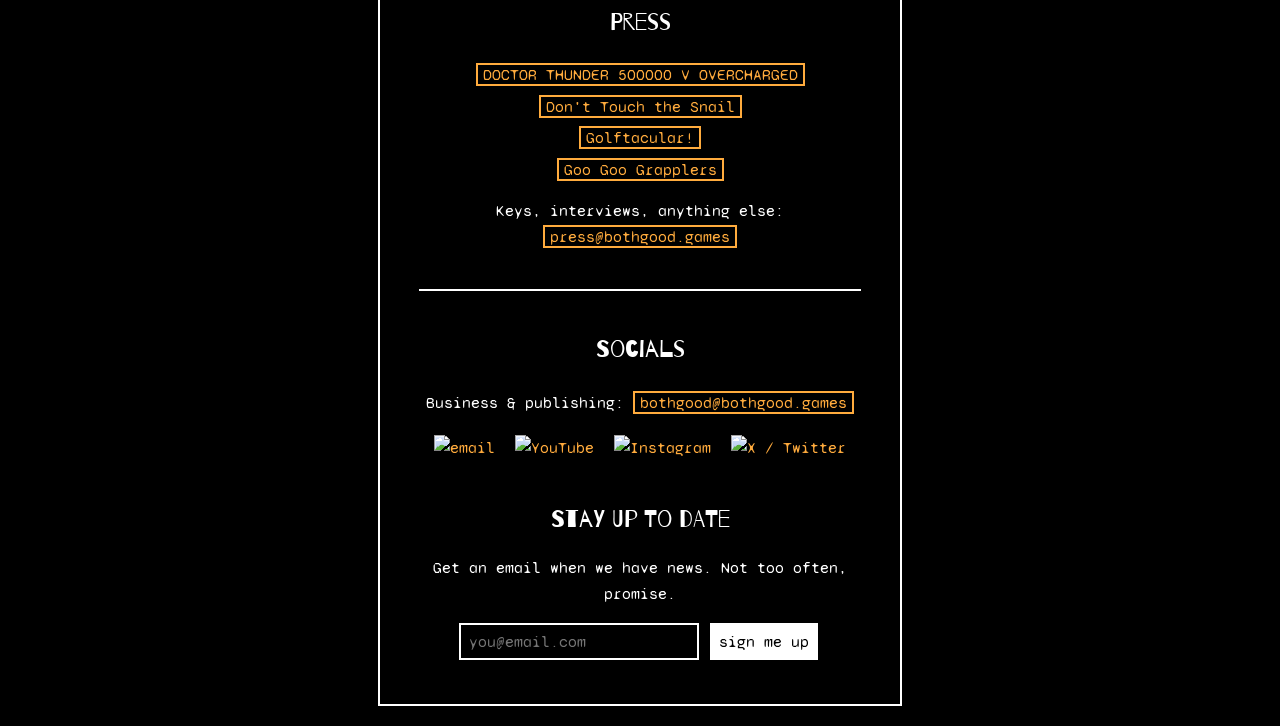
==== commit 7a2cb8a4: "Make main content panel 75% opaque" ====
--- a/index.html
+++ b/index.html
@@ -40,7 +40,6 @@
             <a href="#games">games</a>
             <a href="#team">team</a>
             <a href="#press">press</a>
-            <a href="https://shop.bothgood.games" target="_blank" rel="noopener">merch</a>
             <a href="#contact">contact</a>
         </nav>
     </header>
--- a/style.css
+++ b/style.css
@@ -38,7 +38,7 @@
     min-height: 100%;
     height: auto;
     margin: 0 auto;
-    background-color: rgb(0, 0, 0);
+    background-color: rgba(0, 0, 0, 0.75);
     border: solid white 2px;
     position: relative;
     overflow: visible; /* Allow content to bleed out */
@@ -465,3 +465,9 @@
 #contact .signup-section {
     margin-top: 40px;
 }
+
+/* ===== BACKGROUND TEST: brick wall instead of the stars =====
+   To go back to stars, delete this block. */
+body {
+    background-image: url('imgs/brickBg.png');
+}
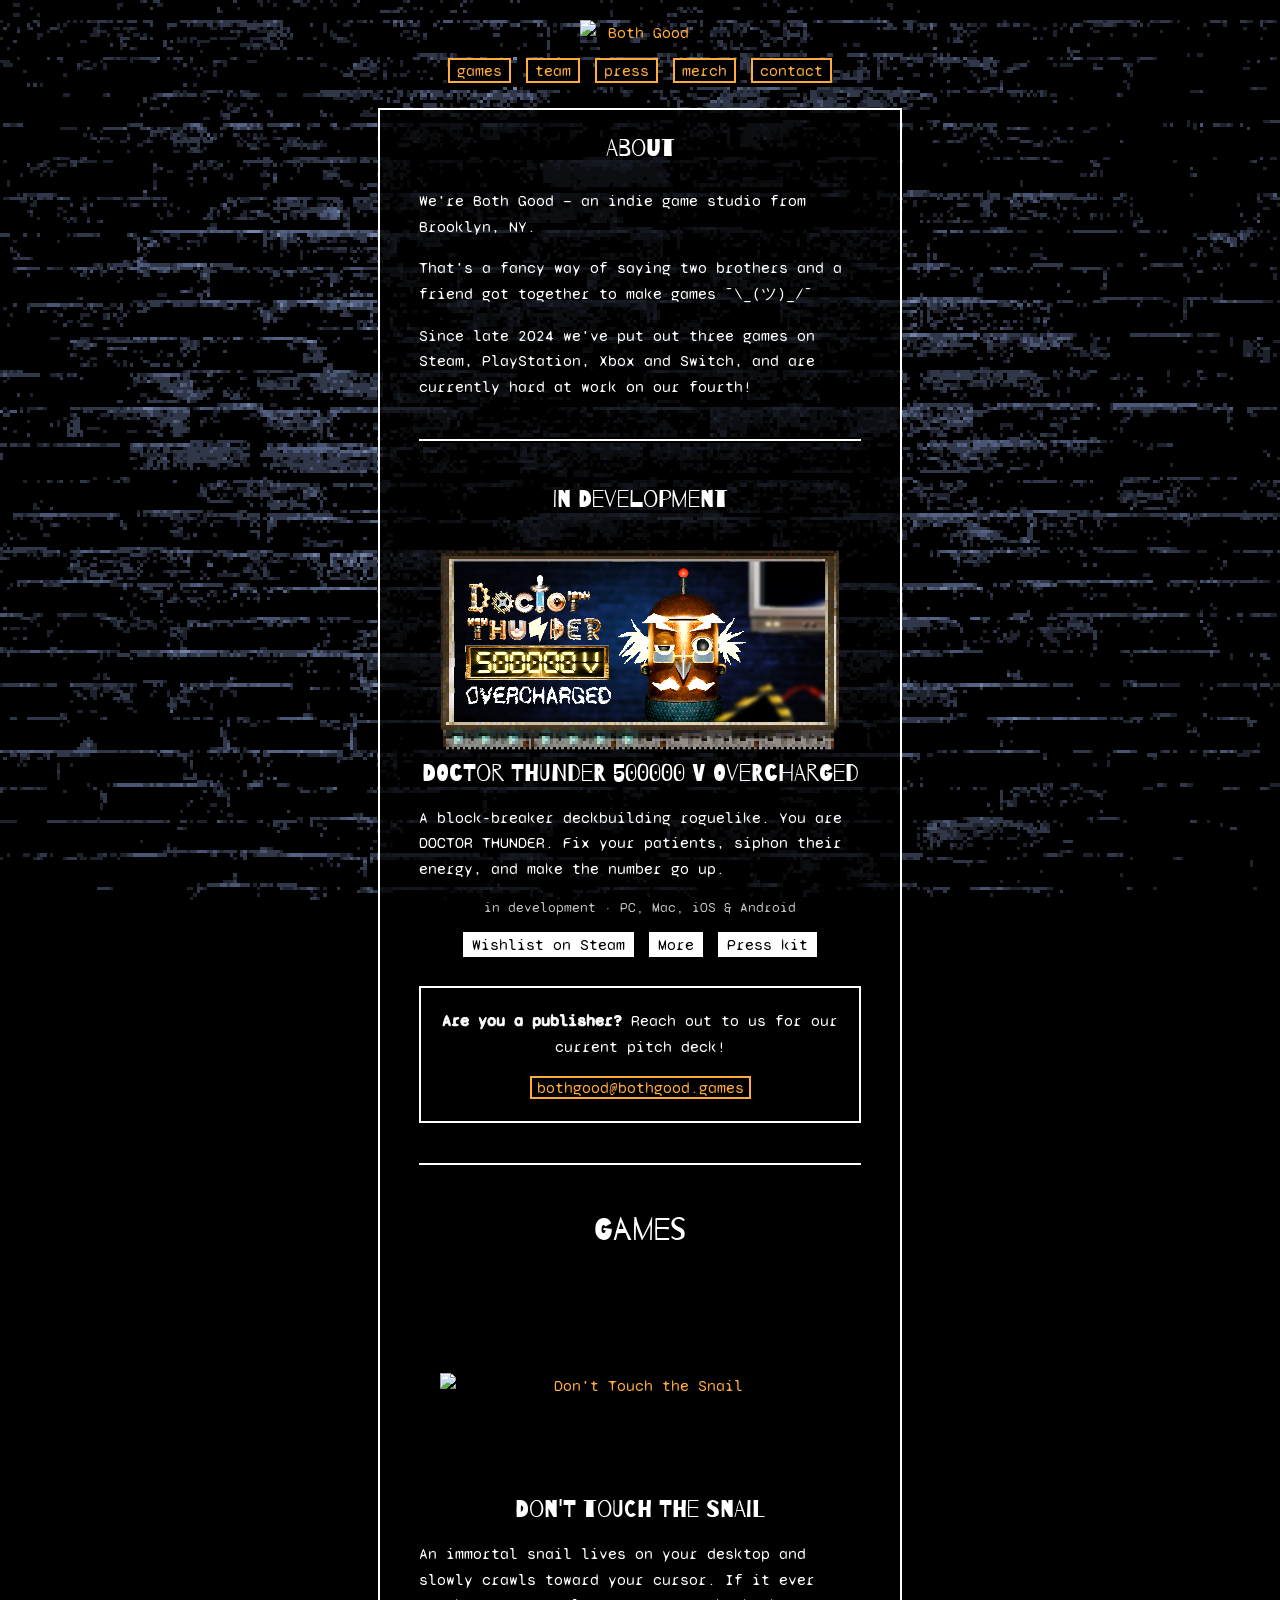
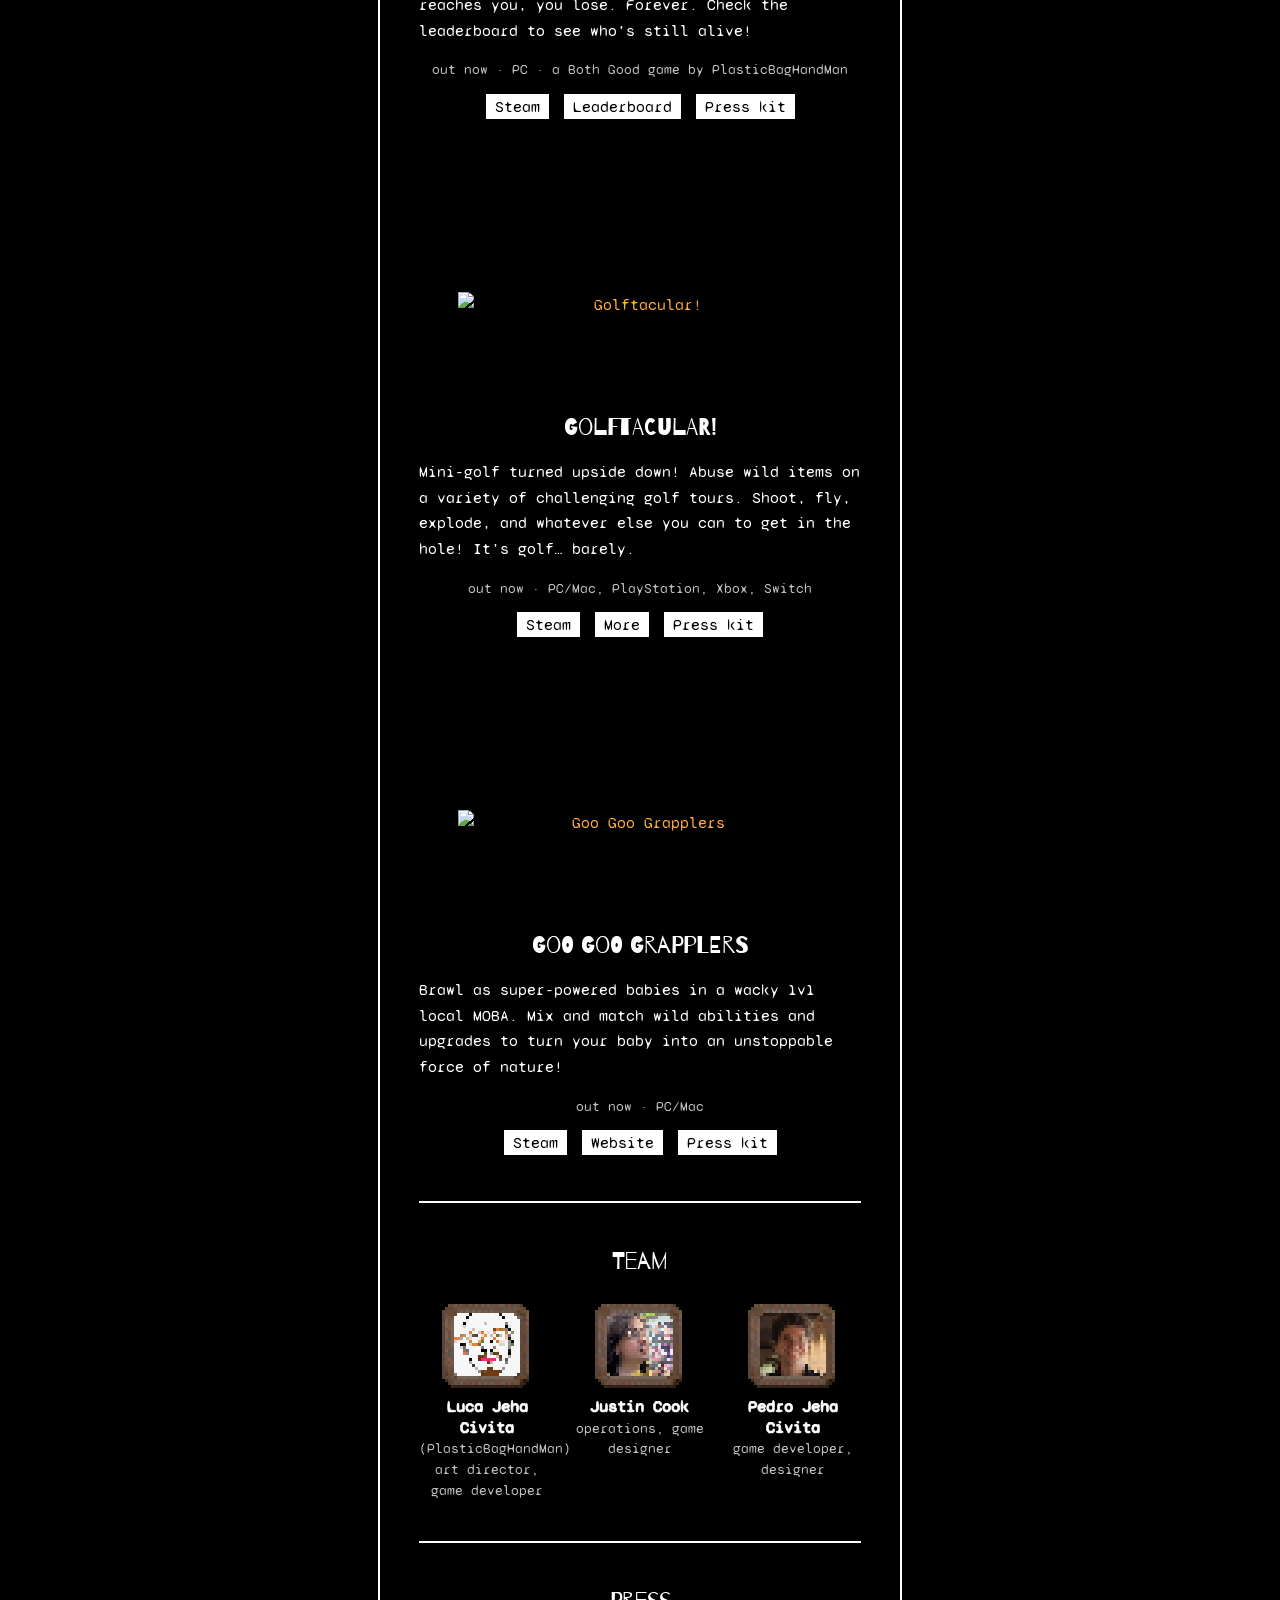
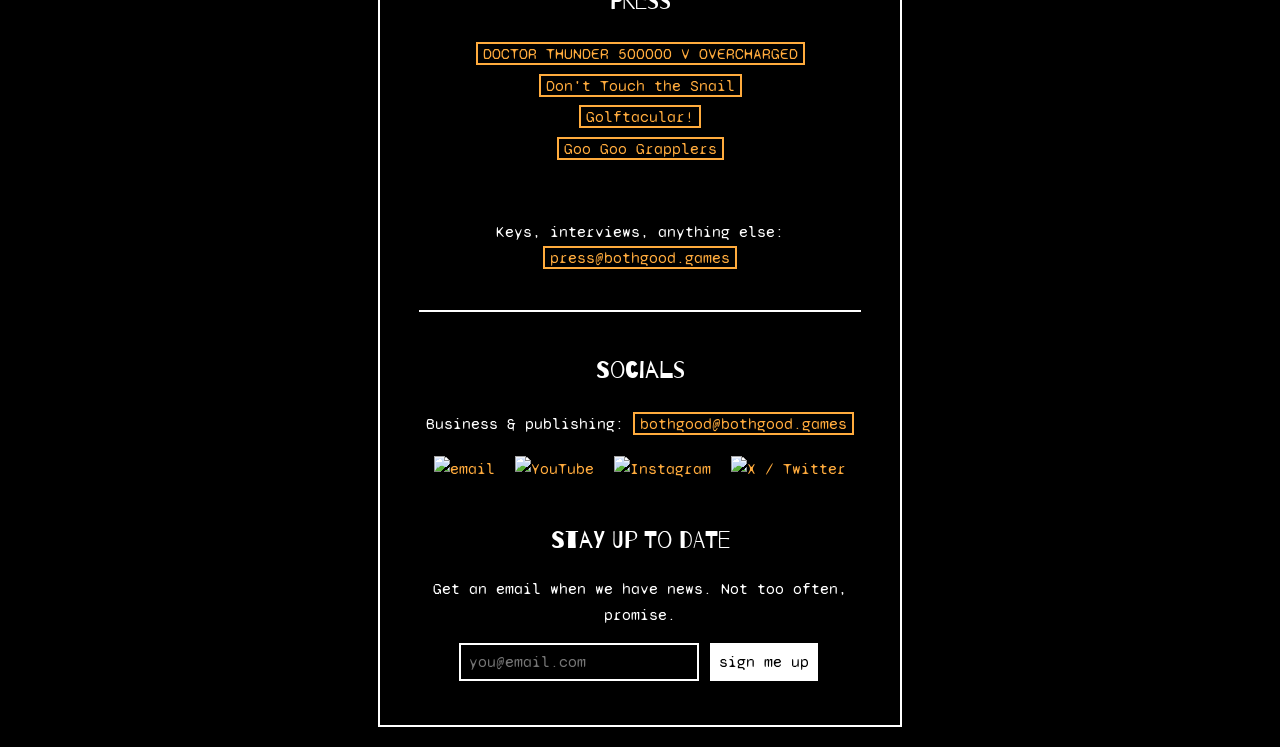
==== commit a4f9a984: "Merge pull request #8 from Both-Good/DT/publisher Dt/publisher" ====
--- a/index.html
+++ b/index.html
@@ -40,6 +40,7 @@
             <a href="#games">games</a>
             <a href="#team">team</a>
             <a href="#press">press</a>
+            <a href="https://shop.bothgood.games" target="_blank" rel="noopener">merch</a>
             <a href="#contact">contact</a>
         </nav>
     </header>
@@ -168,7 +169,7 @@
                 <ul class="team-list">
                     <li>
                         <img src="imgs/team/luca.png?v=2" alt="Luca Jeha Civita">
-                        <p><b>Luca Jeha Civita</b><br><span class="aka">(a.k.a. PlasticBagHandMan)</span><br><span class="aka">art director, game developer</span></p>
+                        <p><b>Luca Jeha Civita</b><br><span class="aka">(PlasticBagHandMan)</span><br><span class="aka">art director, game developer</span></p>
                     </li>
                     <li>
                         <img src="imgs/team/jessie.png?v=2" alt="Justin Cook">
@@ -193,6 +194,7 @@
                     <li><a href="golf/presskit.html">Golftacular!</a></li>
                     <li><a href="https://www.googoograpplers.com/GGG_presskit/presskit">Goo Goo Grapplers</a></li>
                 </ul>
+                <br>
                 <p>Keys, interviews, anything else: <a href="mailto:press@bothgood.games">press@bothgood.games</a></p>
             </section>
 
